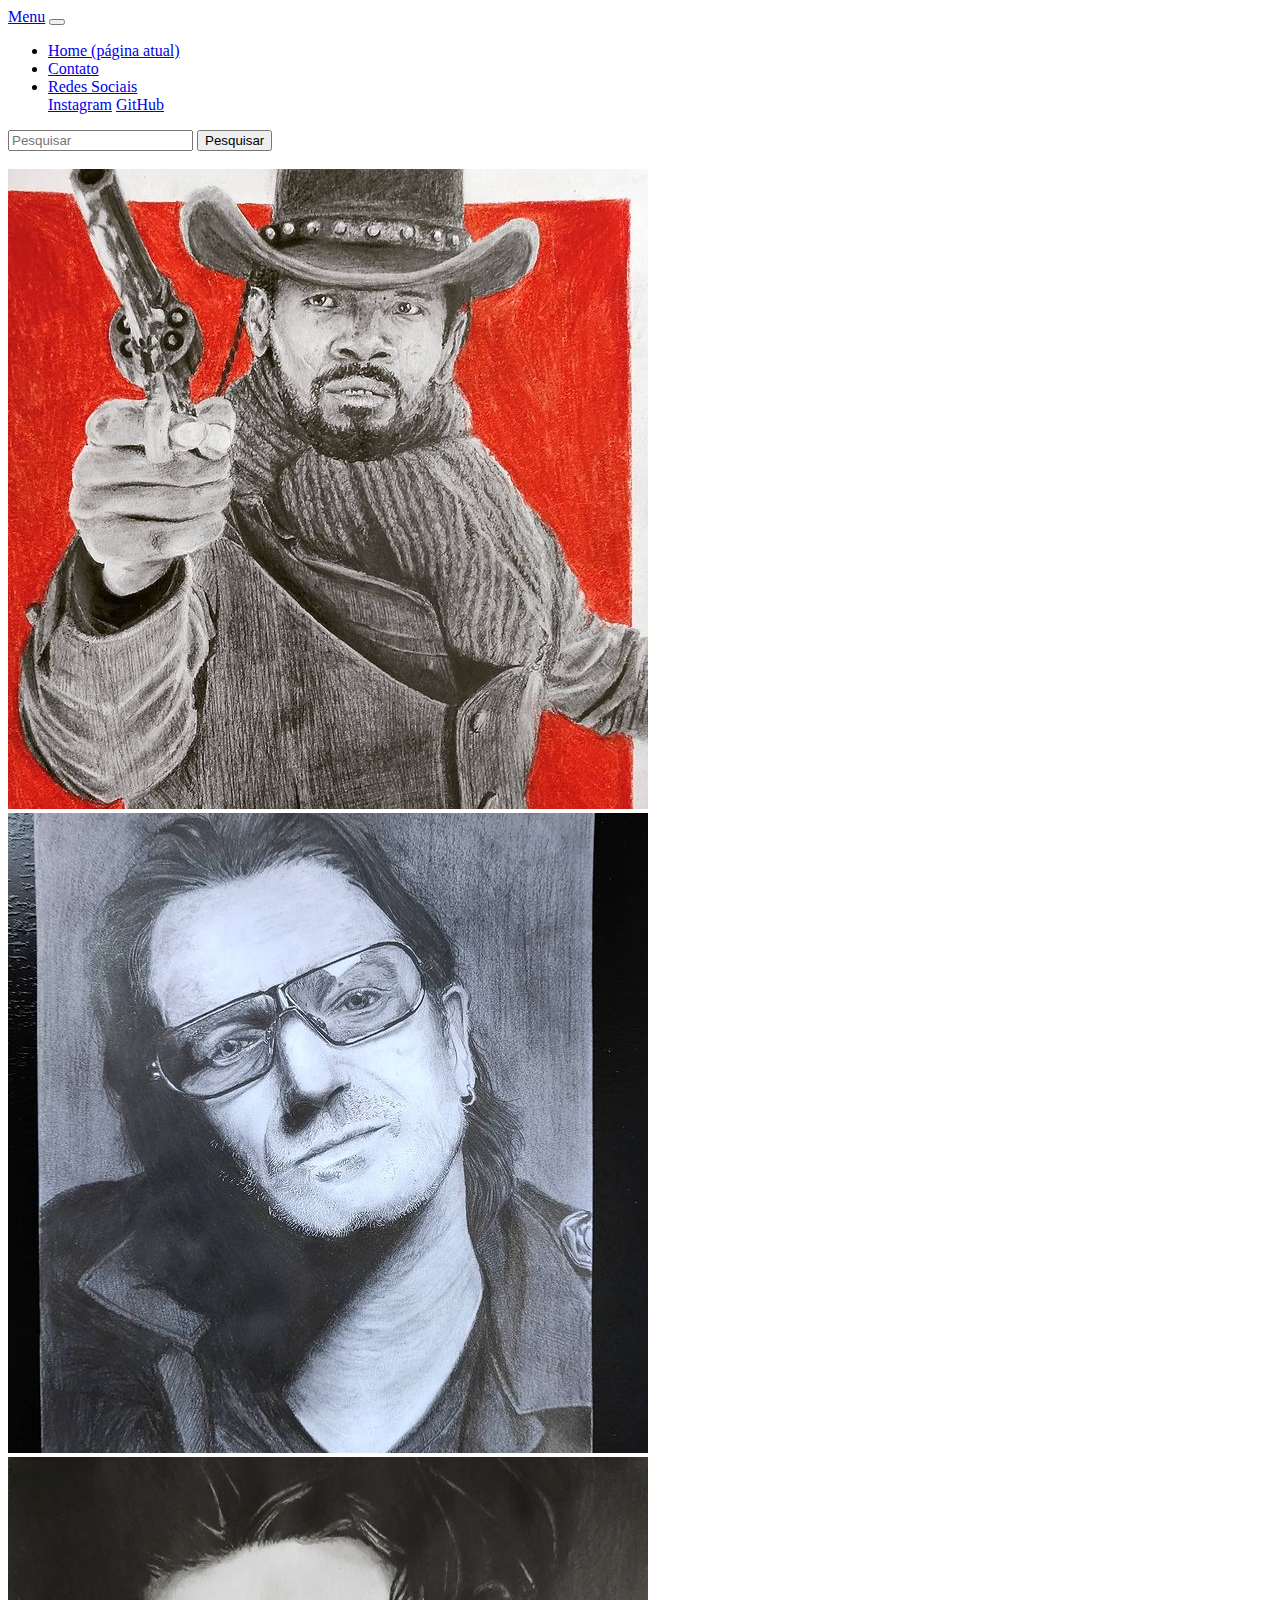
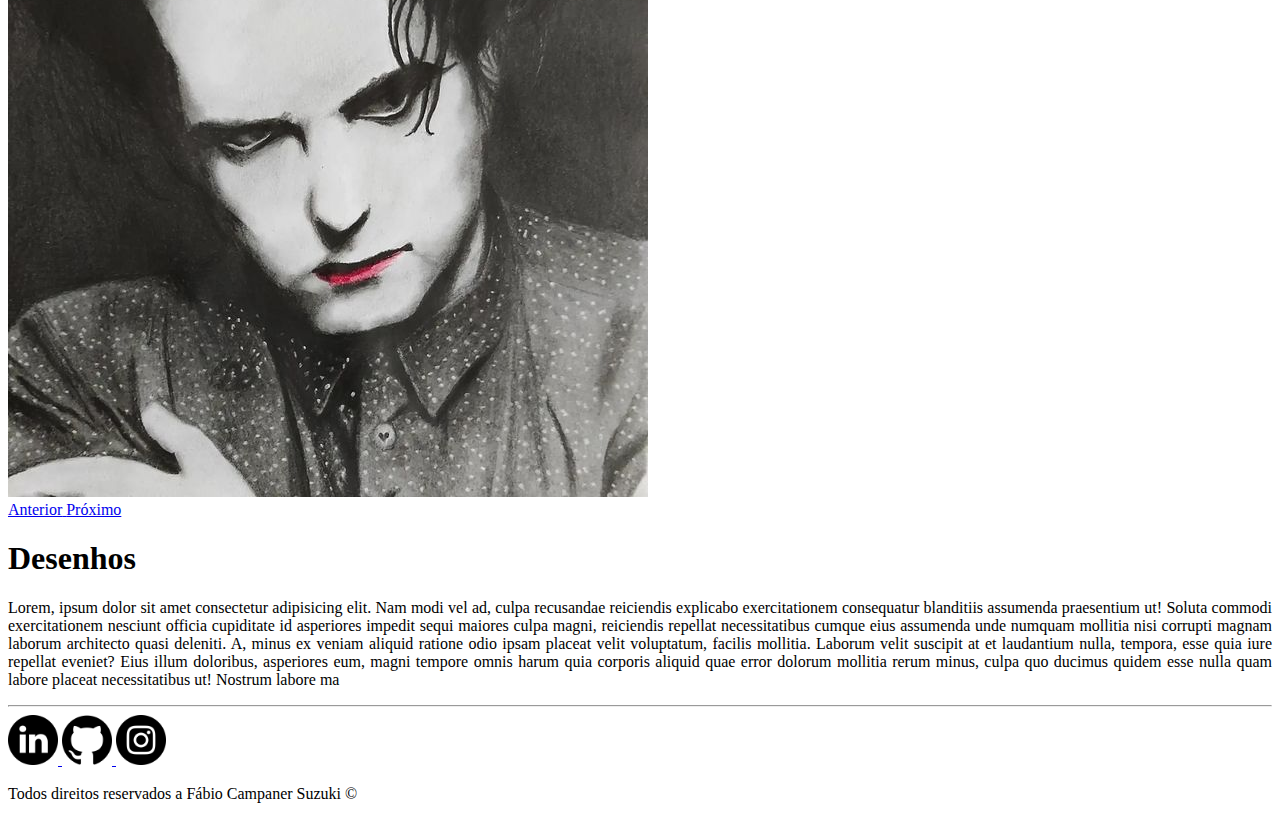
==== bootstrap/index.html @ bc62ae5e "Introduzindo o Bootstrap" ====
<!DOCTYPE html>
<html lang="pt-br">

<head>
    <!-- Meta tags Obrigatórias -->
    <meta charset="utf-8">
    <meta name="viewport" content="width=device-width, initial-scale=1, shrink-to-fit=no">

    <!-- Bootstrap CSS -->
    <link rel="stylesheet" href="https://stackpath.bootstrapcdn.com/bootstrap/4.1.3/css/bootstrap.min.css"
        integrity="sha384-MCw98/SFnGE8fJT3GXwEOngsV7Zt27NXFoaoApmYm81iuXoPkFOJwJ8ERdknLPMO" crossorigin="anonymous">
        <style>
            .rede-social{
                width: 50px;
                height: 50px;
            }
        </style>

    <title>Introdução ao Bootstrap</title>
</head>

<body>
    <!--Menu-->
    <nav class="navbar navbar-expand-lg navbar-light bg-dark">
        <a class="navbar-brand text-light" href="#">Menu</a>
        <button class="navbar-toggler" type="button" data-toggle="collapse" data-target="#conteudoNavbarSuportado"
            aria-controls="conteudoNavbarSuportado" aria-expanded="false" aria-label="Alterna navegação">
            <span class="navbar-toggler-icon"></span>
        </button>

        <div class="collapse navbar-collapse" id="conteudoNavbarSuportado">
            <ul class="navbar-nav mr-auto">
                <li class="nav-item active">
                    <a class="nav-link text-light" href="index.html">Home <span class="sr-only">(página
                            atual)</span></a>
                </li>
                <li class="nav-item active">
                    <a class="nav-link text-light" href="contato.html">Contato <span class="sr-only"></span></a>
                </li>
                <li class="nav-item dropdown">
                    <a class="nav-link dropdown-toggle text-light" href="#" id="navbarDropdown" role="button"
                        data-toggle="dropdown" aria-haspopup="true" aria-expanded="false">
                        Redes Sociais
                    </a>
                    <div class="dropdown-menu" aria-labelledby="navbarDropdown">
                        <a class="dropdown-item" href="https://www.instagram.com/fabiodepapel/"
                            target="_blank">Instagram</a>
                        <a class="dropdown-item" href="https://github.com/FabioCampaner" target="_blank">GitHub</a>


                    </div>
                </li>
            </ul>
            <form class="form-inline my-2 my-lg-0">
                <input class="form-control mr-sm-2" type="search" placeholder="Pesquisar" aria-label="Pesquisar">
                <button class="btn btn-outline-light my-2 my-sm-0" type="submit">Pesquisar</button>
            </form>
        </div>
    </nav>
    <!--/Menu-->
    <br>
    <div class="container">
        <div class="row">
            <div class="col-sm-7">
                <!--Carrossel-->
                <div id="carouselExampleControls" class="carousel slide" data-ride="carousel">
                    <div class="carousel-inner">
                        <div class="carousel-item active">
                            <img class="d-block w-100" src="assets/img/django.jpg" alt="Desenho do Django">
                        </div>
                        <div class="carousel-item">
                            <img class="d-block w-100" src="assets/img/bono.jpg" alt="Desenho do Bono Vox">
                        </div>
                        <div class="carousel-item">
                            <img class="d-block w-100" src="assets/img/robert smith.jpg" alt="Desenho do Robert Smith">
                        </div>
                    </div>
                    <a class="carousel-control-prev" href="#carouselExampleControls" role="button" data-slide="prev">
                        <span class="carousel-control-prev-icon" aria-hidden="true"></span>
                        <span class="sr-only">Anterior</span>
                    </a>
                    <a class="carousel-control-next" href="#carouselExampleControls" role="button" data-slide="next">
                        <span class="carousel-control-next-icon" aria-hidden="true"></span>
                        <span class="sr-only">Próximo</span>
                    </a>
                </div>
            </div>
            <!--/Carrossel-->
            <div class="col-sm-5">
                <h1>Desenhos</h1>
                <p style="text-align: justify;">Lorem, ipsum dolor sit amet consectetur adipisicing elit. Nam modi vel
                    ad, culpa recusandae reiciendis explicabo exercitationem consequatur blanditiis assumenda
                    praesentium ut! Soluta commodi exercitationem nesciunt officia cupiditate id asperiores impedit
                    sequi maiores culpa magni, reiciendis repellat necessitatibus cumque eius assumenda unde numquam
                    mollitia nisi corrupti magnam laborum architecto quasi deleniti. A, minus ex veniam aliquid ratione
                    odio ipsam placeat velit voluptatum, facilis mollitia. Laborum velit suscipit at et laudantium
                    nulla, tempora, esse quia iure repellat eveniet? Eius illum doloribus, asperiores eum, magni tempore
                    omnis harum quia corporis aliquid quae error dolorum mollitia rerum minus, culpa quo ducimus quidem
                    esse nulla quam labore placeat necessitatibus ut! Nostrum labore ma</p>
            </div>
        </div>
    </div>
    <!-- JavaScript (Opcional) -->
    <!-- jQuery primeiro, depois Popper.js, depois Bootstrap JS -->
    <script src="https://code.jquery.com/jquery-3.3.1.slim.min.js"
        integrity="sha384-q8i/X+965DzO0rT7abK41JStQIAqVgRVzpbzo5smXKp4YfRvH+8abtTE1Pi6jizo"
        crossorigin="anonymous"></script>
    <script src="https://cdnjs.cloudflare.com/ajax/libs/popper.js/1.14.3/umd/popper.min.js"
        integrity="sha384-ZMP7rVo3mIykV+2+9J3UJ46jBk0WLaUAdn689aCwoqbBJiSnjAK/l8WvCWPIPm49"
        crossorigin="anonymous"></script>
    <script src="https://stackpath.bootstrapcdn.com/bootstrap/4.1.3/js/bootstrap.min.js"
        integrity="sha384-ChfqqxuZUCnJSK3+MXmPNIyE6ZbWh2IMqE241rYiqJxyMiZ6OW/JmZQ5stwEULTy"
        crossorigin="anonymous"></script>
</body>
<footer>
    <hr>


    <div class="row mb-3">
        <div class="col-md-12 d-flex justify-content-center">
           
                <a class="p-2" href="https://www.linkedin.com/in/fabiocsuzuki/" target="_blank">
                    <img class="rede-social" src="assets/img/linkedin.png" alt="Ícone do LinkedIn">

                </a>
                <a class="p-2" href="https://github.com/FabioCampaner" target="_blank" >
                    <img class="rede-social" src="assets/img/github.png" alt="Ícone do GitHub">
                </a>
                <a class="p-2" href="https://www.instagram.com/fabiodepapel/" target="_blank" >
                    <img class="rede-social" src="assets/img/instagram.png" alt="Ícone do Instagram">
                </a>
            
        </div>
    </div>
    <div class="row">
        <div class="col-md-12">
    <p id="direitos-reservados" class="text-center">Todos direitos reservados a Fábio Campaner Suzuki &copy;</p>
</div>
</div>
    

</footer>

</html>
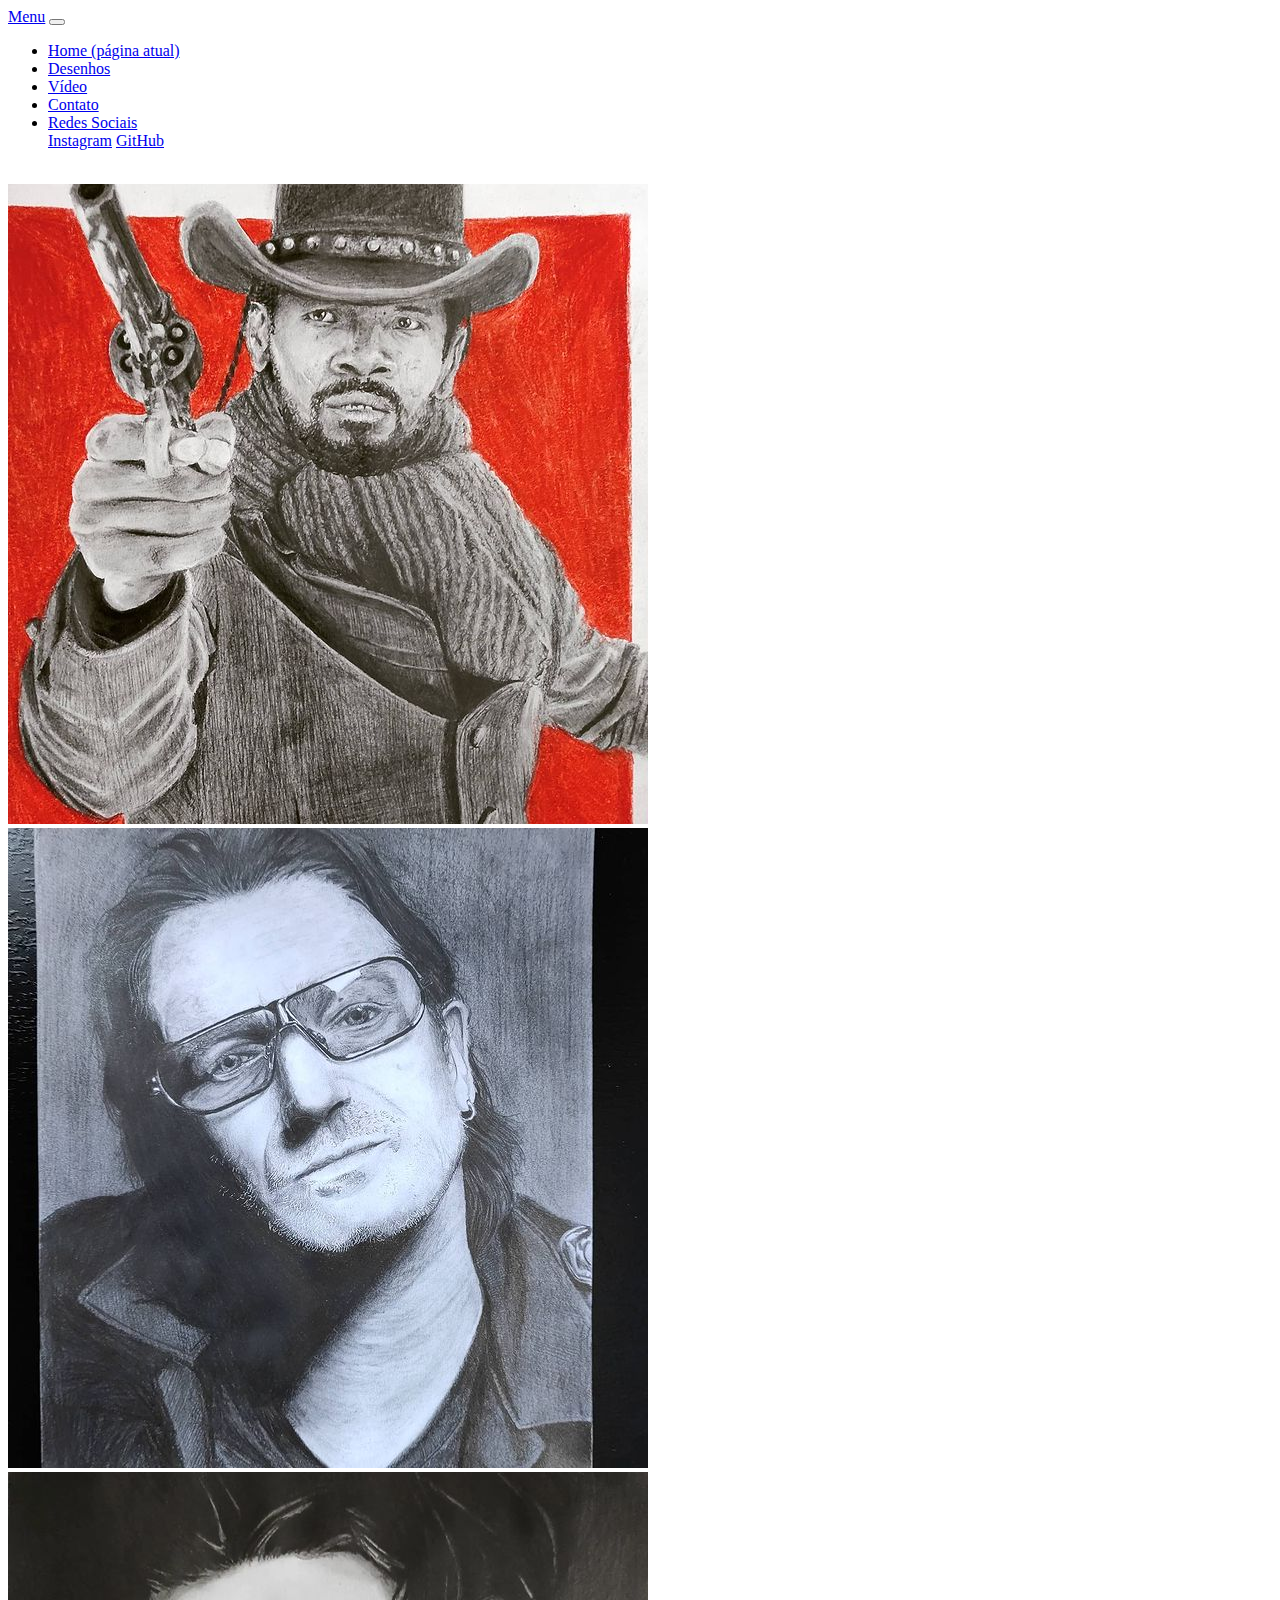
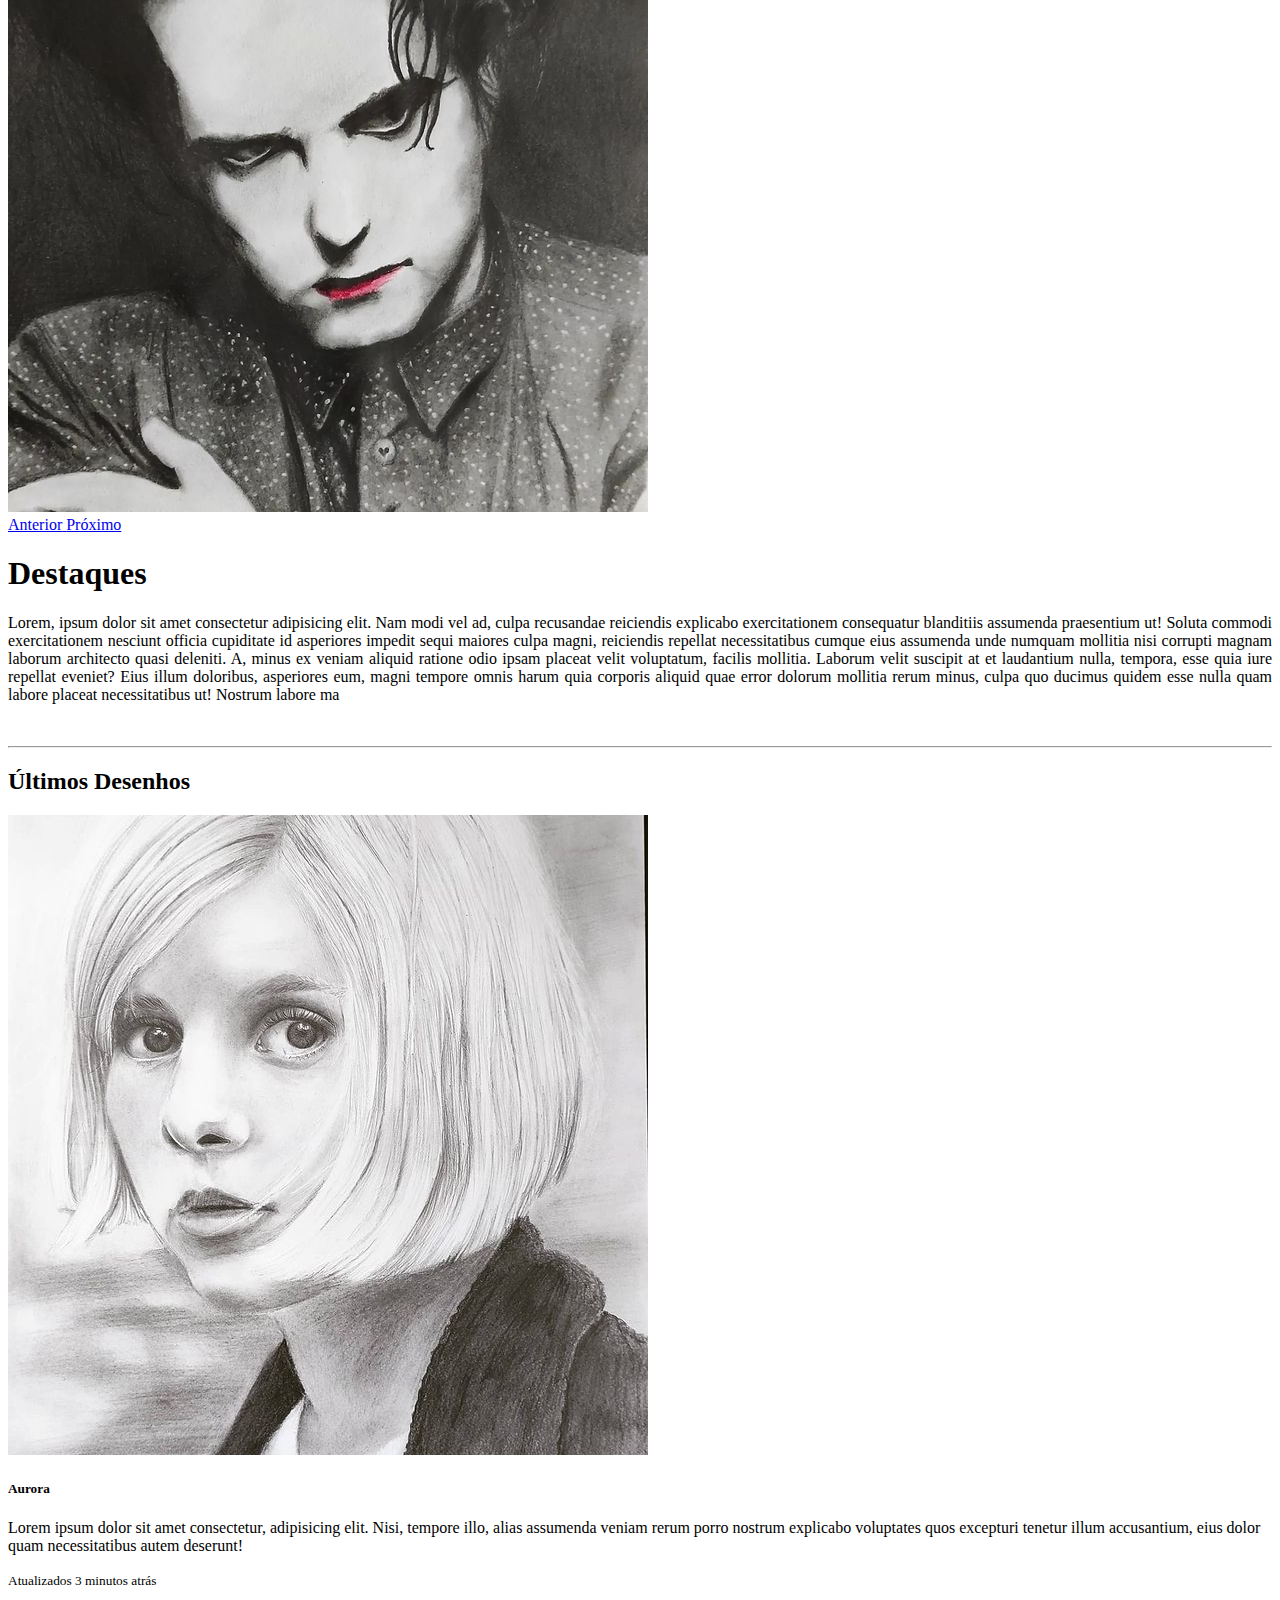
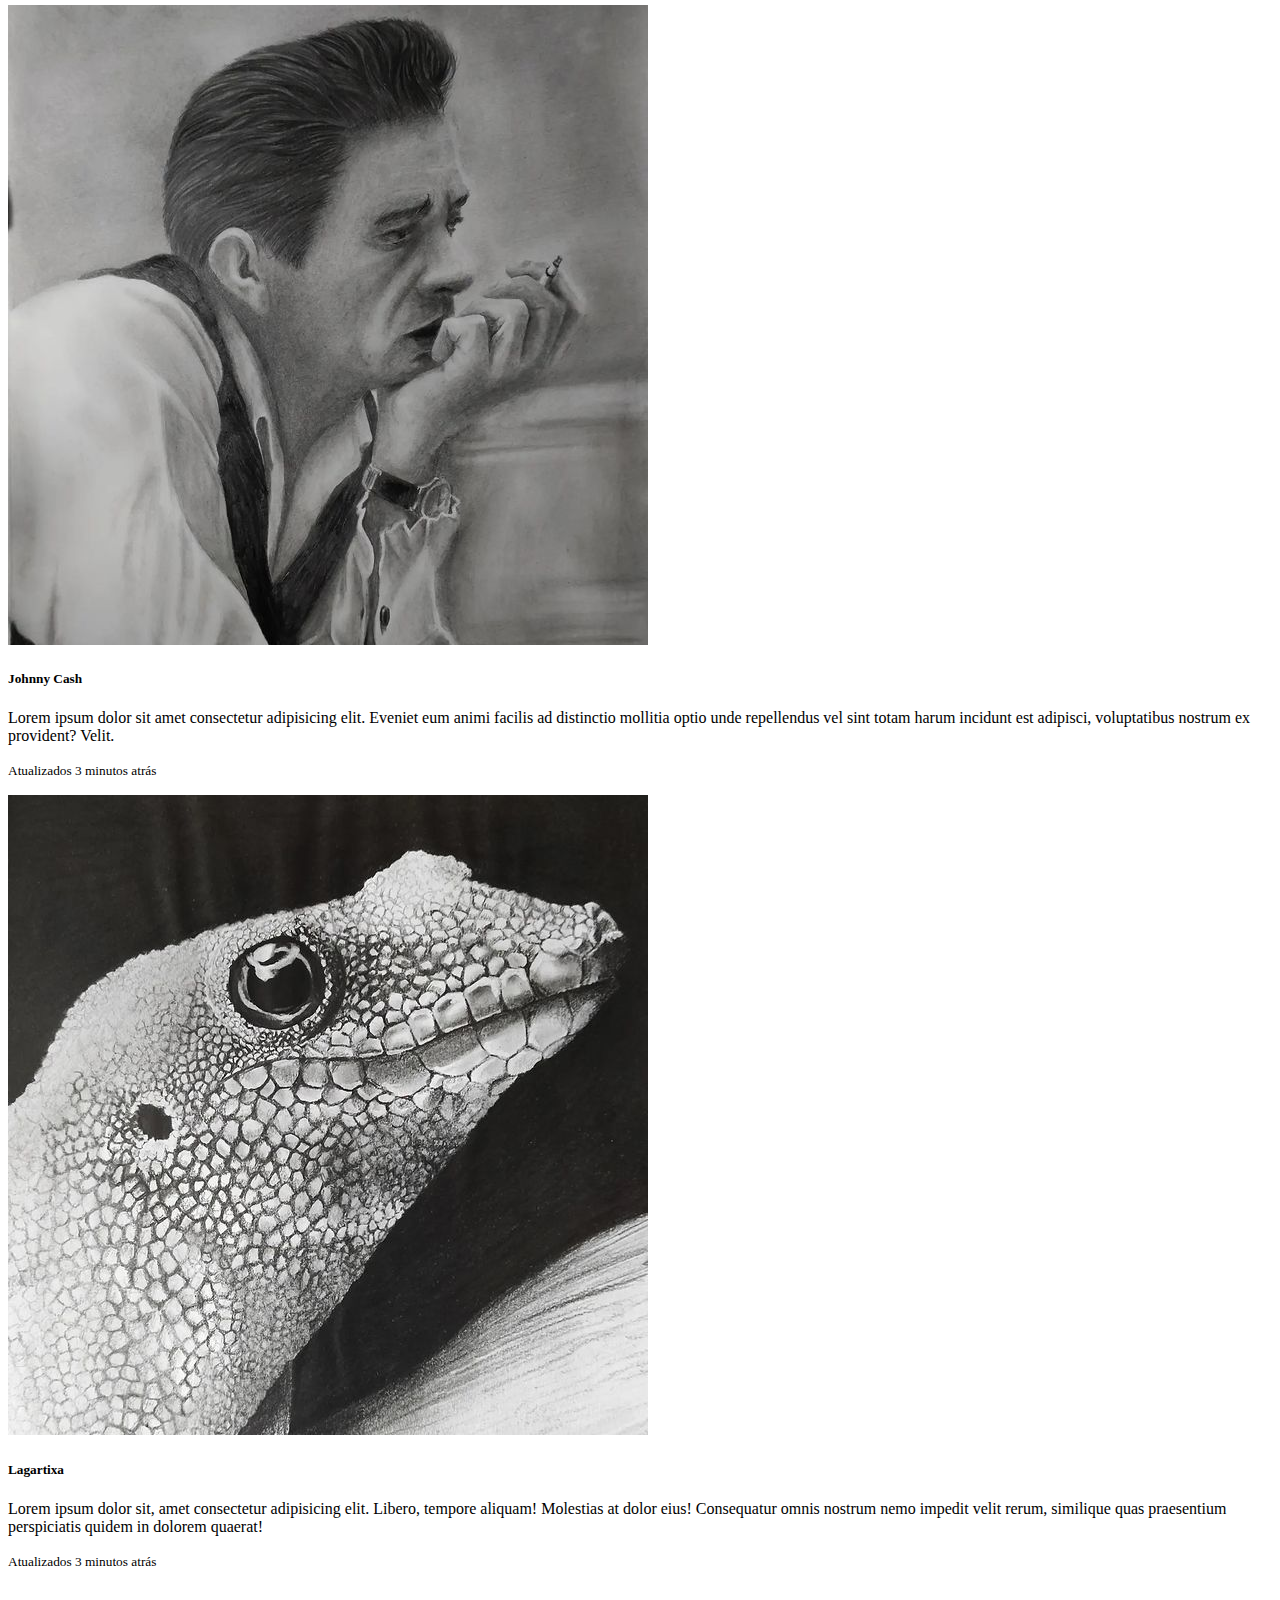
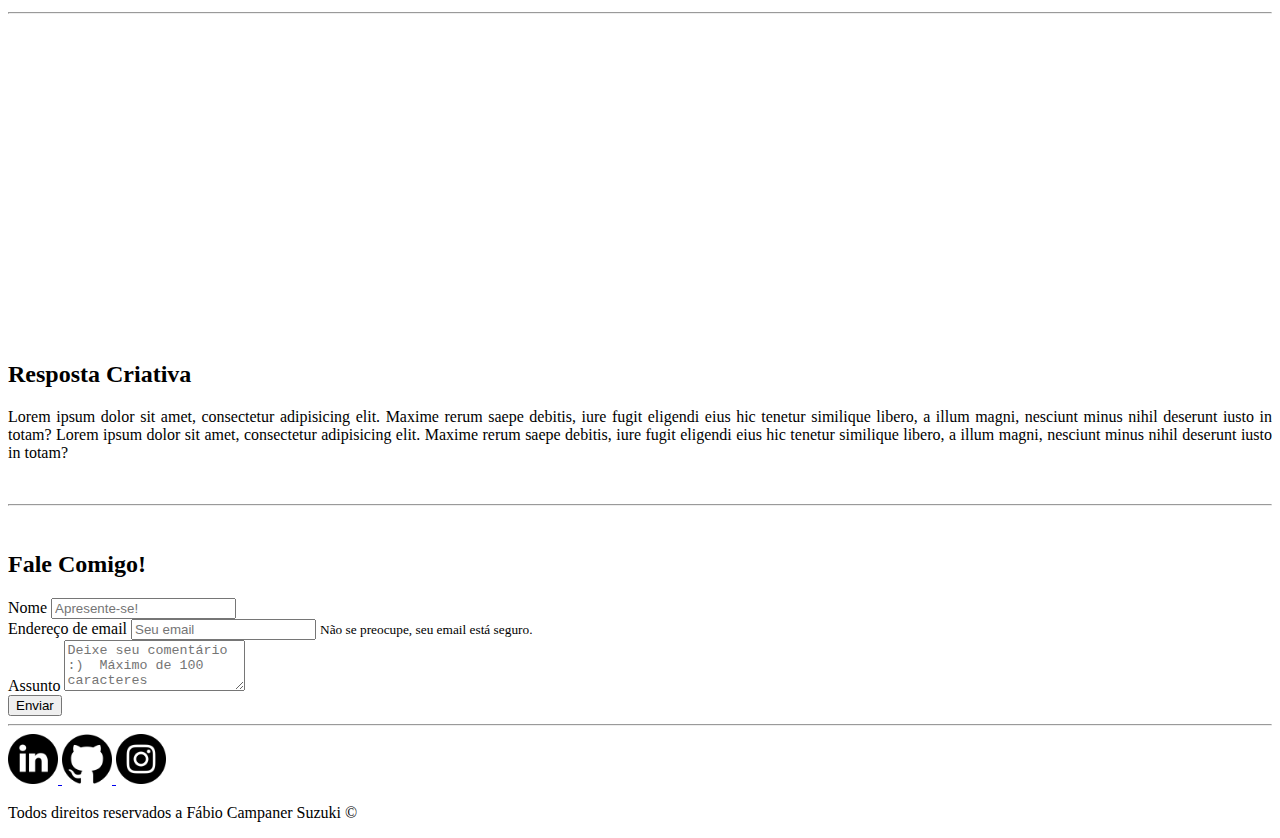
==== commit 5b92a91e: "Adicionado vídeo e cards" ====
--- a/bootstrap/index.html
+++ b/bootstrap/index.html
@@ -9,20 +9,21 @@
     <!-- Bootstrap CSS -->
     <link rel="stylesheet" href="https://stackpath.bootstrapcdn.com/bootstrap/4.1.3/css/bootstrap.min.css"
         integrity="sha384-MCw98/SFnGE8fJT3GXwEOngsV7Zt27NXFoaoApmYm81iuXoPkFOJwJ8ERdknLPMO" crossorigin="anonymous">
-        <style>
-            .rede-social{
-                width: 50px;
-                height: 50px;
-            }
-        </style>
+    <style>
+        .rede-social {
+            width: 50px;
+            height: 50px;
+        }
+    </style>
 
     <title>Introdução ao Bootstrap</title>
 </head>
 
 <body>
+
     <!--Menu-->
     <nav class="navbar navbar-expand-lg navbar-light bg-dark">
-        <a class="navbar-brand text-light" href="#">Menu</a>
+        <a class="navbar-brand text-light " href="#">Menu</a>
         <button class="navbar-toggler" type="button" data-toggle="collapse" data-target="#conteudoNavbarSuportado"
             aria-controls="conteudoNavbarSuportado" aria-expanded="false" aria-label="Alterna navegação">
             <span class="navbar-toggler-icon"></span>
@@ -35,7 +36,13 @@
                             atual)</span></a>
                 </li>
                 <li class="nav-item active">
-                    <a class="nav-link text-light" href="contato.html">Contato <span class="sr-only"></span></a>
+                    <a class="nav-link text-light" href="#desenhos">Desenhos <span class="sr-only"></span></a>
+                </li>
+                <li class="nav-item active">
+                    <a class="nav-link text-light" href="#video">Vídeo<span class="sr-only"></span></a>
+                </li>
+                <li class="nav-item active">
+                    <a class="nav-link text-light" href="#contato">Contato <span class="sr-only"></span></a>
                 </li>
                 <li class="nav-item dropdown">
                     <a class="nav-link dropdown-toggle text-light" href="#" id="navbarDropdown" role="button"
@@ -51,14 +58,11 @@
                     </div>
                 </li>
             </ul>
-            <form class="form-inline my-2 my-lg-0">
-                <input class="form-control mr-sm-2" type="search" placeholder="Pesquisar" aria-label="Pesquisar">
-                <button class="btn btn-outline-light my-2 my-sm-0" type="submit">Pesquisar</button>
-            </form>
         </div>
     </nav>
     <!--/Menu-->
     <br>
+
     <div class="container">
         <div class="row">
             <div class="col-sm-7">
@@ -87,7 +91,7 @@
             </div>
             <!--/Carrossel-->
             <div class="col-sm-5">
-                <h1>Desenhos</h1>
+                <h1>Destaques</h1>
                 <p style="text-align: justify;">Lorem, ipsum dolor sit amet consectetur adipisicing elit. Nam modi vel
                     ad, culpa recusandae reiciendis explicabo exercitationem consequatur blanditiis assumenda
                     praesentium ut! Soluta commodi exercitationem nesciunt officia cupiditate id asperiores impedit
@@ -100,6 +104,123 @@
             </div>
         </div>
     </div>
+    <br>
+    <hr>
+    <!--Card-->
+    <div class="container">
+        <h2 id="desenhos">Últimos Desenhos</h2>
+        <div class="card-deck">
+            <div class="card">
+                <img class="card-img-top" src="assets/img/aurora.jpg" alt="Imagem de capa do card">
+                <div class="card-body">
+                    <h5 class="card-title">Aurora</h5>
+                    <p class="card-text">Lorem ipsum dolor sit amet consectetur, adipisicing elit. Nisi, tempore illo,
+                        alias assumenda veniam rerum porro nostrum explicabo voluptates quos excepturi tenetur illum
+                        accusantium, eius dolor quam necessitatibus autem deserunt!</p>
+                    <p class="card-text"><small class="text-muted">Atualizados 3 minutos atrás</small></p>
+                </div>
+            </div>
+            <div class="card">
+                <img class="card-img-top" src="assets/img/johnny cash.jpg" alt="Imagem de capa do card">
+                <div class="card-body">
+                    <h5 class="card-title">Johnny Cash</h5>
+                    <p class="card-text">Lorem ipsum dolor sit amet consectetur adipisicing elit. Eveniet eum animi
+                        facilis ad distinctio mollitia optio unde repellendus vel sint totam harum incidunt est
+                        adipisci, voluptatibus nostrum ex provident? Velit.</p>
+                    <p class="card-text"><small class="text-muted">Atualizados 3 minutos atrás</small></p>
+                </div>
+            </div>
+            <div class="card">
+                <img class="card-img-top" src="assets/img/lagartixa.jpg" alt="Imagem de capa do card">
+                <div class="card-body">
+                    <h5 class="card-title">Lagartixa</h5>
+                    <p class="card-text">Lorem ipsum dolor sit, amet consectetur adipisicing elit. Libero, tempore
+                        aliquam! Molestias at dolor eius! Consequatur omnis nostrum nemo impedit velit rerum, similique
+                        quas praesentium perspiciatis quidem in dolorem quaerat!</p>
+                    <p class="card-text"><small class="text-muted">Atualizados 3 minutos atrás</small></p>
+                </div>
+            </div>
+        </div>
+    </div>
+    <!--/Card-->
+    <br>
+    <hr>
+    <!--Resposta Criativa-->
+    <div class="container">
+        <div class="row">
+            <div class="col-md-7">
+                <iframe width="560" height="315" src="https://www.youtube.com/embed/mdAQiJMplUs" title="YouTube video player" frameborder="0" allow="accelerometer; autoplay; clipboard-write; encrypted-media; gyroscope; picture-in-picture" allowfullscreen></iframe>
+            </div>
+
+            <div class="col-md-5">
+                <h2 id="video">Resposta Criativa</h2>
+
+                <p style="text-align: justify;">Lorem ipsum dolor sit amet, consectetur adipisicing elit. Maxime rerum saepe debitis, iure fugit
+                    eligendi eius hic tenetur similique libero, a illum magni, nesciunt minus nihil deserunt iusto in
+                    totam? Lorem ipsum dolor sit amet, consectetur adipisicing elit. Maxime rerum saepe debitis, iure fugit
+                    eligendi eius hic tenetur similique libero, a illum magni, nesciunt minus nihil deserunt iusto in
+                    totam?</p>
+            </div>
+        </div>
+    </div>
+    </div>
+    <br>
+    <hr>
+    <!--Formulário-->
+    <div class="container">
+        <br>
+        <h2 id="contato">Fale Comigo!</h2>
+        <form>
+            <div class="form-group">
+                <label for="nome">Nome</label>
+                <input type="text" class="form-control" id="nome" placeholder="Apresente-se!" onkeyup="validaNome()">
+                <small id="txtNome" class="form-text text-muted"></small>
+            </div>
+            <div class="form-group">
+                <label for="email">Endereço de email</label>
+                <input type="email" class="form-control" id="email" aria-describedby="txtEmail"
+                    placeholder="Seu email" onkeyup="validaEmail()">
+                <small id="txtEmail" class="form-text text-muted">Não se preocupe, seu email está seguro.</small>
+            </div>
+            
+            <div class="form-group">
+                <label for="assunto">Assunto</label>
+                <textarea class="form-control" id="assunto" rows="3" placeholder="Deixe seu comentário :)  Máximo de 100 caracteres" onkeyup="validaAssunto()"></textarea>
+                <small id="txtAssunto" class="form-text text-muted"></small>
+            </div>
+            <button type="submit" class="btn btn-primary" onclick="enviar()">Enviar</button>
+        </form>
+    </div>
+    <!--Formulário-->
+    <footer>
+        <hr>
+
+
+        <div class="row mb-3">
+            <div class="col-md-12 d-flex justify-content-center">
+
+                <a class="p-2" href="https://www.linkedin.com/in/fabiocsuzuki/" target="_blank">
+                    <img class="rede-social" src="assets/img/linkedin.png" alt="Ícone do LinkedIn">
+
+                </a>
+                <a class="p-2" href="https://github.com/FabioCampaner" target="_blank">
+                    <img class="rede-social" src="assets/img/github.png" alt="Ícone do GitHub">
+                </a>
+                <a class="p-2" href="https://www.instagram.com/fabiodepapel/" target="_blank">
+                    <img class="rede-social" src="assets/img/instagram.png" alt="Ícone do Instagram">
+                </a>
+
+            </div>
+        </div>
+        <div class="row">
+            <div class="col-md-12">
+                <p id="direitos-reservados" class="text-center">Todos direitos reservados a Fábio Campaner Suzuki &copy;
+                </p>
+            </div>
+        </div>
+
+
+    </footer>
     <!-- JavaScript (Opcional) -->
     <!-- jQuery primeiro, depois Popper.js, depois Bootstrap JS -->
     <script src="https://code.jquery.com/jquery-3.3.1.slim.min.js"
@@ -111,34 +232,7 @@
     <script src="https://stackpath.bootstrapcdn.com/bootstrap/4.1.3/js/bootstrap.min.js"
         integrity="sha384-ChfqqxuZUCnJSK3+MXmPNIyE6ZbWh2IMqE241rYiqJxyMiZ6OW/JmZQ5stwEULTy"
         crossorigin="anonymous"></script>
+        <script src="assets/script/script.js"></script>
 </body>
-<footer>
-    <hr>
-
-
-    <div class="row mb-3">
-        <div class="col-md-12 d-flex justify-content-center">
-           
-                <a class="p-2" href="https://www.linkedin.com/in/fabiocsuzuki/" target="_blank">
-                    <img class="rede-social" src="assets/img/linkedin.png" alt="Ícone do LinkedIn">
-
-                </a>
-                <a class="p-2" href="https://github.com/FabioCampaner" target="_blank" >
-                    <img class="rede-social" src="assets/img/github.png" alt="Ícone do GitHub">
-                </a>
-                <a class="p-2" href="https://www.instagram.com/fabiodepapel/" target="_blank" >
-                    <img class="rede-social" src="assets/img/instagram.png" alt="Ícone do Instagram">
-                </a>
-            
-        </div>
-    </div>
-    <div class="row">
-        <div class="col-md-12">
-    <p id="direitos-reservados" class="text-center">Todos direitos reservados a Fábio Campaner Suzuki &copy;</p>
-</div>
-</div>
-    
-
-</footer>
 
 </html>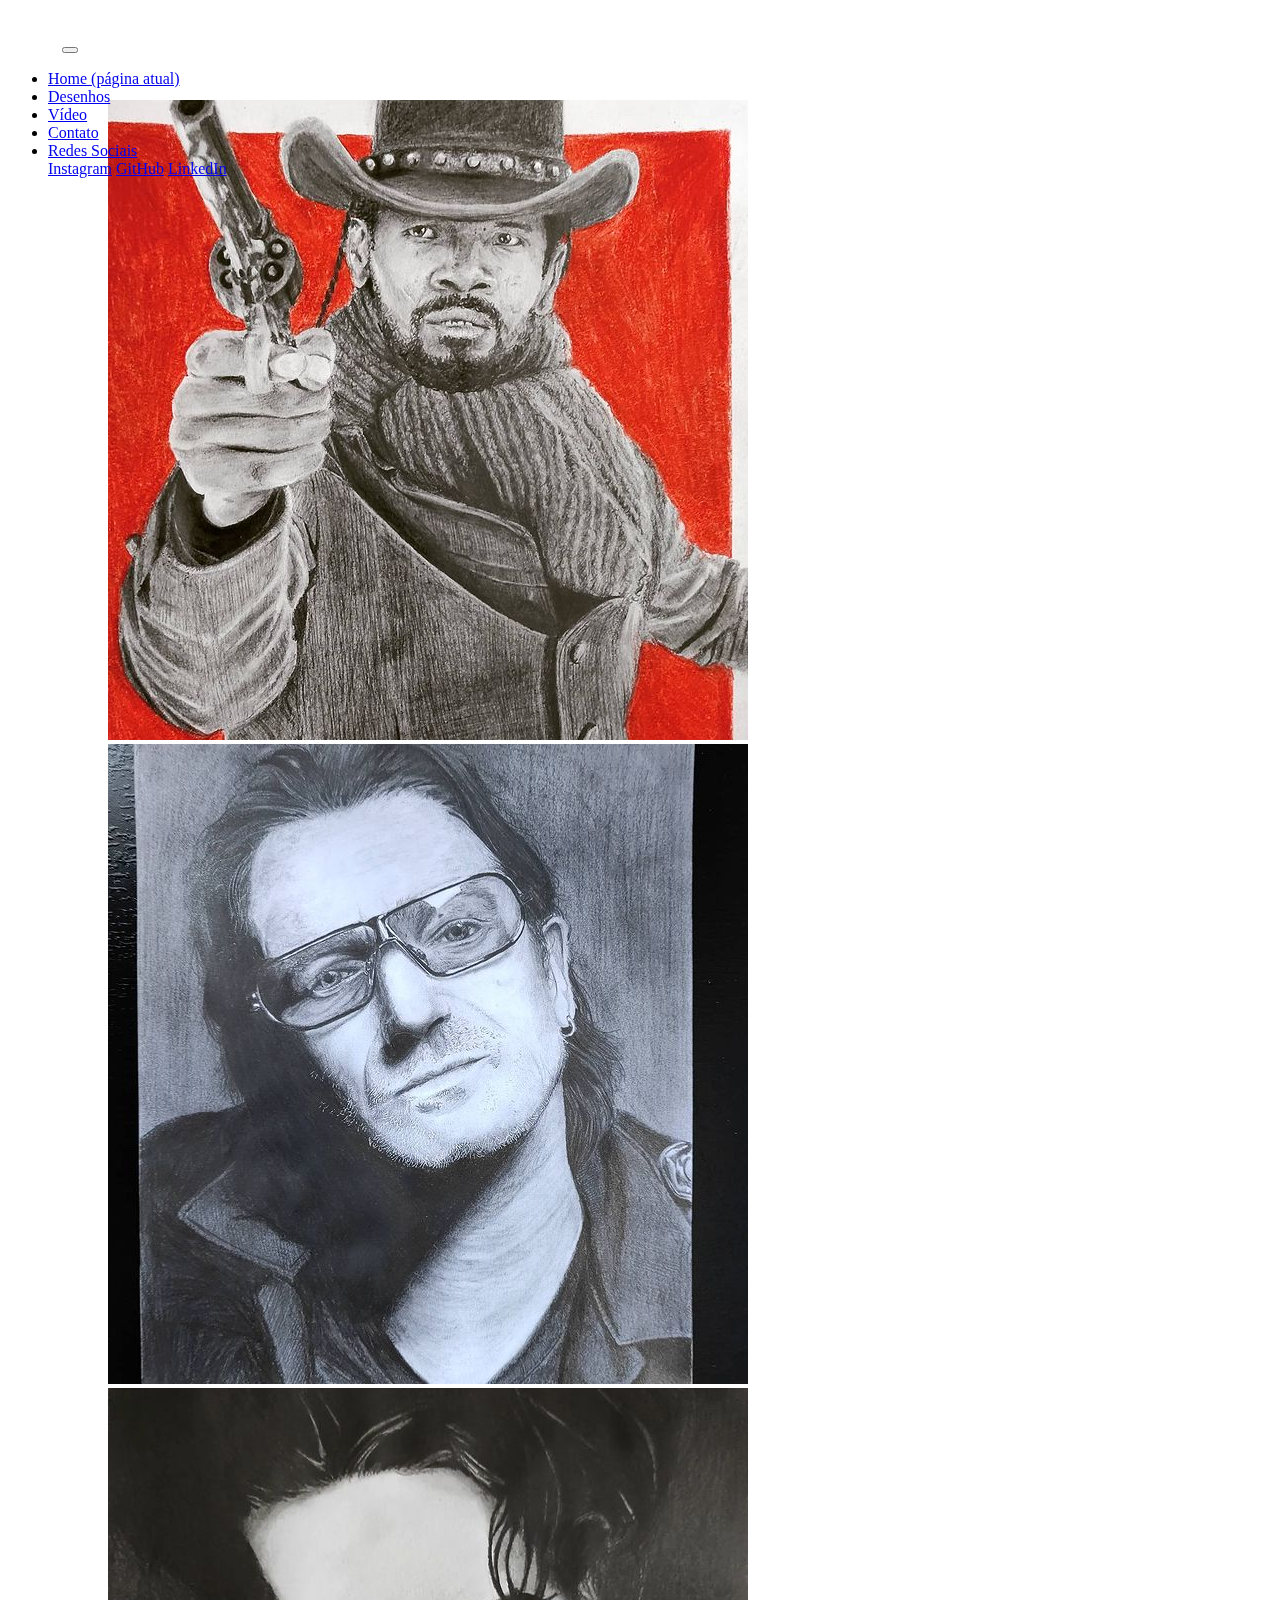
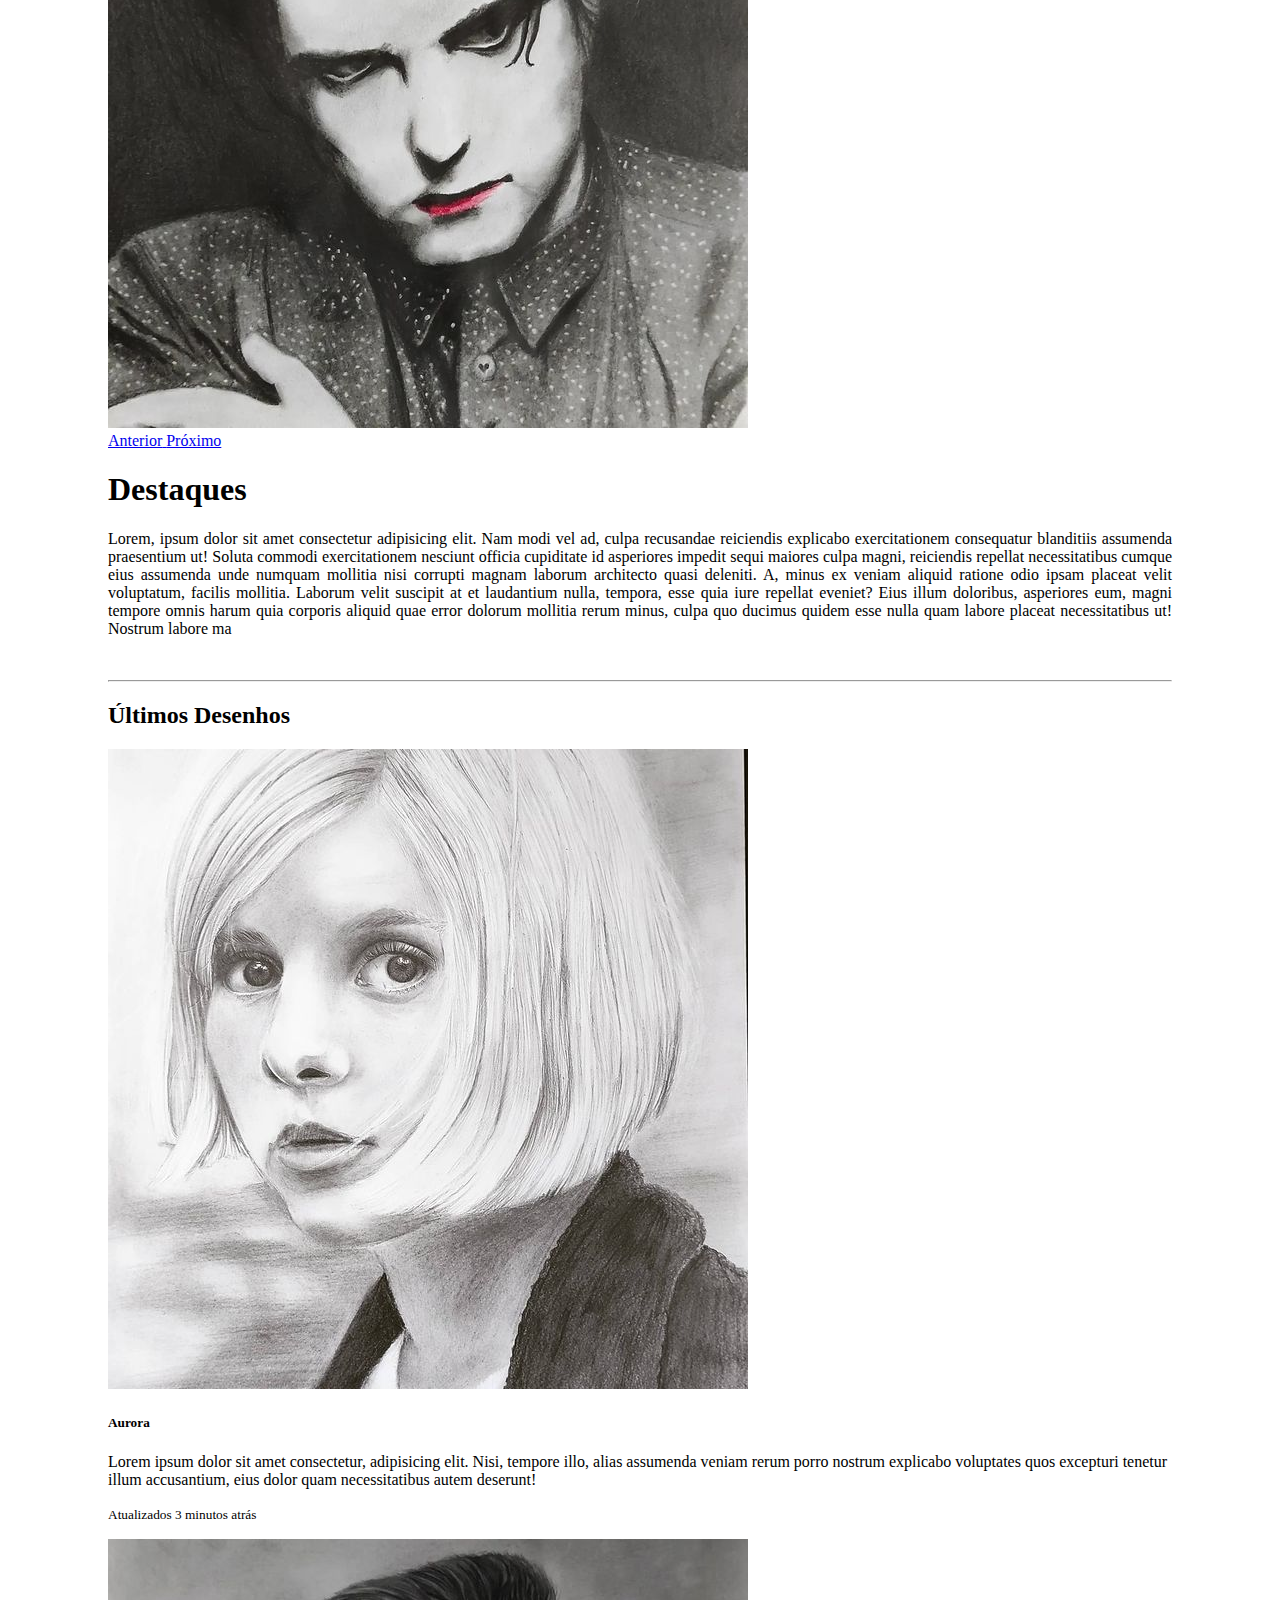
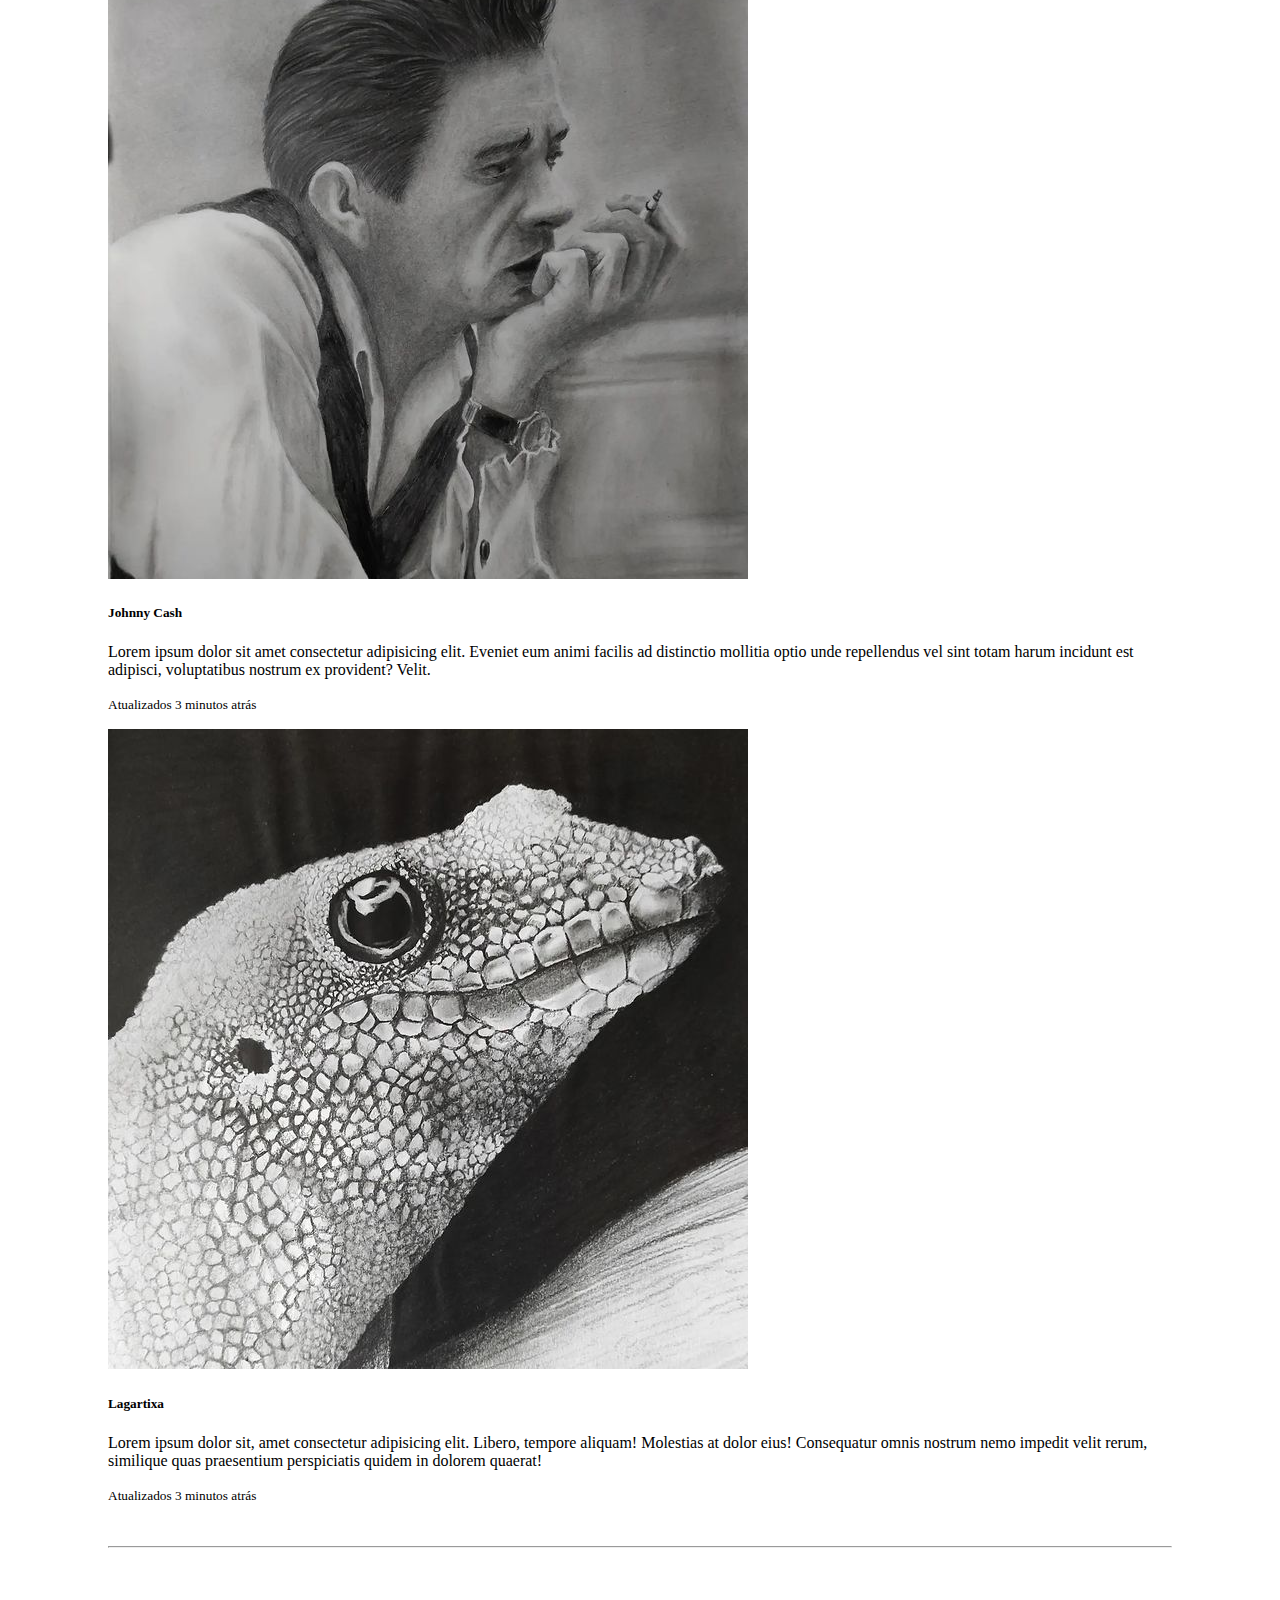
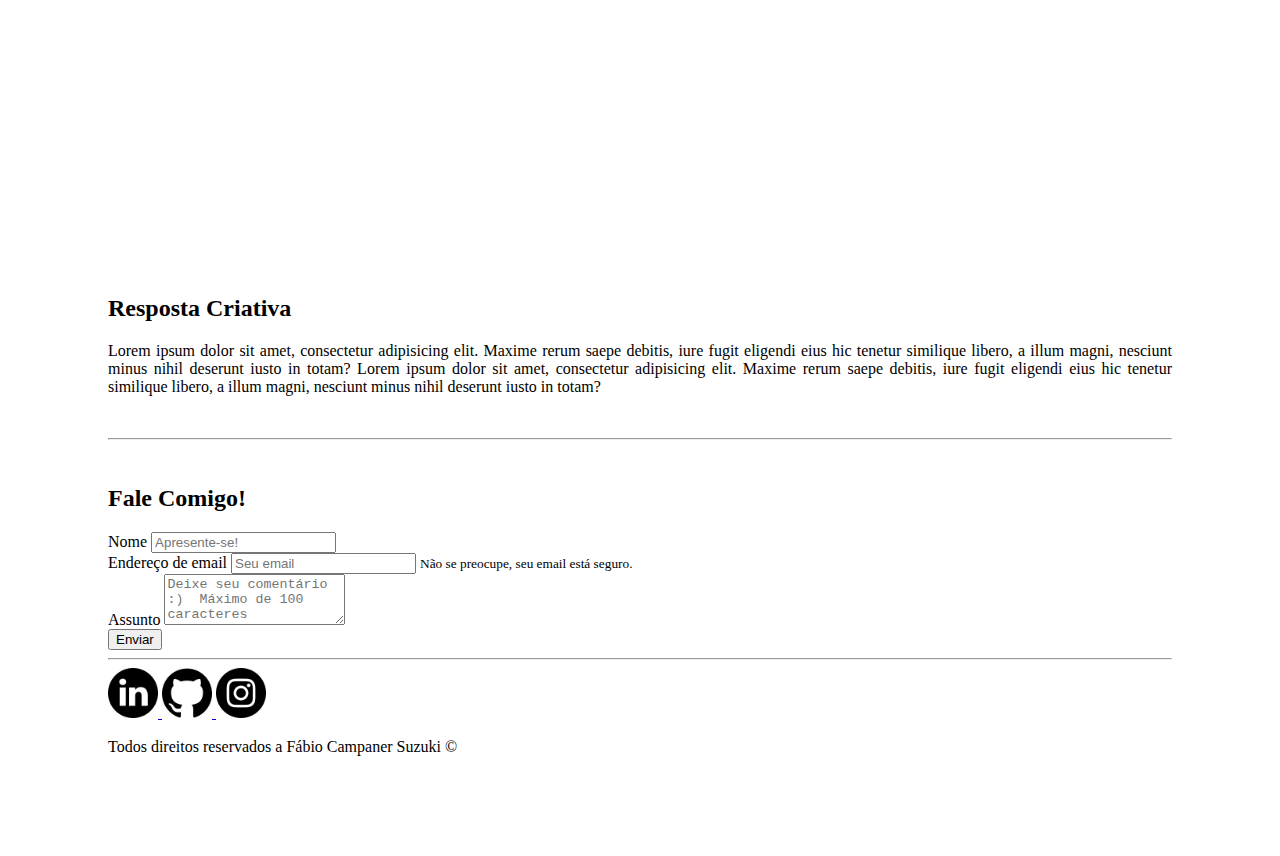
==== commit da0bb9cc: "Menu estático adicionado" ====
--- a/bootstrap/index.html
+++ b/bootstrap/index.html
@@ -14,225 +14,299 @@
             width: 50px;
             height: 50px;
         }
+
+        .carousel-item:hover .carousel-caption {
+            transition: 0.7s;
+            display: block;
+        }
+
+        .carousel-item:hover .img-carousel {
+            transition: 0.7s;
+            filter: brightness(40%);
+        }
+
+        .img-carousel {
+            transition-duration: 0.7s;
+            filter: brightness(100%);
+        }
+
+        .carousel-caption {
+            transition-duration: 0.7s;
+            display: none;
+        }
+
+        #navbar {
+
+            position: fixed;
+            width: 100%;
+            top: 0;
+        }
+
+        .main {
+            margin: 100px;
+        }
     </style>
 
     <title>Introdução ao Bootstrap</title>
 </head>
 
 <body>
-
+    <div class="main">
+        <div class="container ">
+            <div class="row">
+                <div class="col-sm-7">
+                    <!--Carrossel-->
+                    <div id="carouselExampleControls" class="carousel slide" data-ride="carousel">
+                        <div class="carousel-inner">
+                            <div class="carousel-item active">
+                                <img class="img-carousel d-block w-100" src="assets/img/django.jpg"
+                                    alt="Desenho do Django">
+                                <div class="carousel-caption">
+                                    <h5>Django Livre</h5>
+                                    <p>Lorem ipsum dolor sit amet consectetur adipisicing elit. Quas dolorum laborum ab
+                                        incidunt explicabo animi similique, in assumenda totam vel. Iste cum neque fugit
+                                        blanditiis doloribus consectetur! Explicabo, repudiandae sunt.</p>
+                                </div>
+                            </div>
+                            <div class="carousel-item">
+                                <img class="img-carousel d-block w-100" src="assets/img/bono.jpg"
+                                    alt="Desenho do Bono Vox">
+                                <div class="carousel-caption">
+                                    <h5>Bono Vox</h5>
+                                    <p>Lorem ipsum dolor sit amet consectetur adipisicing elit. Quas dolorum laborum ab
+                                        incidunt explicabo animi similique, in assumenda totam vel. Iste cum neque fugit
+                                        blanditiis doloribus consectetur! Explicabo, repudiandae sunt.</p>
+                                </div>
+                            </div>
+                            <div class="carousel-item">
+                                <img class="img-carousel d-block w-100" src="assets/img/robert smith.jpg"
+                                    alt="Desenho do Robert Smith">
+                                <div class="carousel-caption">
+                                    <h5>Robert Smith</h5>
+                                    <p>Lorem ipsum dolor sit amet consectetur adipisicing elit. Quas dolorum laborum ab
+                                        incidunt explicabo animi similique, in assumenda totam vel. Iste cum neque fugit
+                                        blanditiis doloribus consectetur! Explicabo, repudiandae sunt.</p>
+                                </div>
+                            </div>
+                        </div>
+                        <a class="carousel-control-prev" href="#carouselExampleControls" role="button"
+                            data-slide="prev">
+                            <span class="carousel-control-prev-icon" aria-hidden="true"></span>
+                            <span class="sr-only">Anterior</span>
+                        </a>
+                        <a class="carousel-control-next" href="#carouselExampleControls" role="button"
+                            data-slide="next">
+                            <span class="carousel-control-next-icon" aria-hidden="true"></span>
+                            <span class="sr-only">Próximo</span>
+                        </a>
+                    </div>
+                </div>
+                <!--/Carrossel-->
+                <div class="col-sm-5">
+                    <h1>Destaques</h1>
+                    <p style="text-align: justify;">Lorem, ipsum dolor sit amet consectetur adipisicing elit. Nam modi
+                        vel
+                        ad, culpa recusandae reiciendis explicabo exercitationem consequatur blanditiis assumenda
+                        praesentium ut! Soluta commodi exercitationem nesciunt officia cupiditate id asperiores impedit
+                        sequi maiores culpa magni, reiciendis repellat necessitatibus cumque eius assumenda unde numquam
+                        mollitia nisi corrupti magnam laborum architecto quasi deleniti. A, minus ex veniam aliquid
+                        ratione
+                        odio ipsam placeat velit voluptatum, facilis mollitia. Laborum velit suscipit at et laudantium
+                        nulla, tempora, esse quia iure repellat eveniet? Eius illum doloribus, asperiores eum, magni
+                        tempore
+                        omnis harum quia corporis aliquid quae error dolorum mollitia rerum minus, culpa quo ducimus
+                        quidem
+                        esse nulla quam labore placeat necessitatibus ut! Nostrum labore ma</p>
+                </div>
+            </div>
+        </div>
+
+        <br>
+        <hr>
+        <!--Card-->
+        <div class="container">
+            <h2 id="desenhos">Últimos Desenhos</h2>
+            <div class="card-deck">
+                <div class="card">
+                    <img class="card-img-top" src="assets/img/aurora.jpg" alt="Imagem de capa do card">
+                    <div class="card-body">
+                        <h5 class="card-title">Aurora</h5>
+                        <p class="card-text text-justify">Lorem ipsum dolor sit amet consectetur, adipisicing elit.
+                            Nisi,
+                            tempore illo,
+                            alias assumenda veniam rerum porro nostrum explicabo voluptates quos excepturi tenetur illum
+                            accusantium, eius dolor quam necessitatibus autem deserunt!</p>
+                        <p class="card-text"><small class="text-muted">Atualizados 3 minutos atrás</small></p>
+                    </div>
+                </div>
+                <div class="card">
+                    <img class="card-img-top" src="assets/img/johnny cash.jpg" alt="Imagem de capa do card">
+                    <div class="card-body">
+                        <h5 class="card-title">Johnny Cash</h5>
+                        <p class="card-text text-justify">Lorem ipsum dolor sit amet consectetur adipisicing elit.
+                            Eveniet
+                            eum animi
+                            facilis ad distinctio mollitia optio unde repellendus vel sint totam harum incidunt est
+                            adipisci, voluptatibus nostrum ex provident? Velit.</p>
+                        <p class="card-text"><small class="text-muted">Atualizados 3 minutos atrás</small></p>
+                    </div>
+                </div>
+                <div class="card">
+                    <img class="card-img-top" src="assets/img/lagartixa.jpg" alt="Imagem de capa do card">
+                    <div class="card-body">
+                        <h5 class="card-title">Lagartixa</h5>
+                        <p class="card-text text-justify">Lorem ipsum dolor sit, amet consectetur adipisicing elit.
+                            Libero,
+                            tempore
+                            aliquam! Molestias at dolor eius! Consequatur omnis nostrum nemo impedit velit rerum,
+                            similique
+                            quas praesentium perspiciatis quidem in dolorem quaerat!</p>
+                        <p class="card-text"><small class="text-muted">Atualizados 3 minutos atrás</small></p>
+                    </div>
+                </div>
+            </div>
+        </div>
+        <!--/Card-->
+        <br>
+        <hr>
+        <!--Resposta Criativa-->
+        <div class="container">
+            <div class="row">
+                <div class="col-md-7">
+                    <iframe width="560" height="315" src="https://www.youtube.com/embed/mdAQiJMplUs"
+                        title="YouTube video player" frameborder="0"
+                        allow="accelerometer; autoplay; clipboard-write; encrypted-media; gyroscope; picture-in-picture"
+                        allowfullscreen></iframe>
+                </div>
+
+                <div class="col-md-5">
+                    <h2 id="video">Resposta Criativa</h2>
+
+                    <p style="text-align: justify;">Lorem ipsum dolor sit amet, consectetur adipisicing elit. Maxime
+                        rerum
+                        saepe debitis, iure fugit
+                        eligendi eius hic tenetur similique libero, a illum magni, nesciunt minus nihil deserunt iusto
+                        in
+                        totam? Lorem ipsum dolor sit amet, consectetur adipisicing elit. Maxime rerum saepe debitis,
+                        iure
+                        fugit
+                        eligendi eius hic tenetur similique libero, a illum magni, nesciunt minus nihil deserunt iusto
+                        in
+                        totam?</p>
+                </div>
+            </div>
+        </div>
+
+        <br>
+        <hr>
+        <!--Formulário-->
+        <div class="container">
+            <br>
+            <h2 id="contato">Fale Comigo!</h2>
+            <form>
+                <div class="form-group">
+                    <label for="nome">Nome</label>
+                    <input type="text" class="form-control" id="nome" placeholder="Apresente-se!"
+                        onkeyup="validaNome()">
+                    <small id="txtNome" class="form-text text-muted"></small>
+                </div>
+                <div class="form-group">
+                    <label for="email">Endereço de email</label>
+                    <input type="email" class="form-control" id="email" aria-describedby="txtEmail"
+                        placeholder="Seu email" onkeyup="validaEmail()">
+                    <small id="txtEmail" class="form-text text-muted">Não se preocupe, seu email está seguro.</small>
+                </div>
+
+                <div class="form-group">
+                    <label for="assunto">Assunto</label>
+                    <textarea class="form-control" id="assunto" rows="3"
+                        placeholder="Deixe seu comentário :)  Máximo de 100 caracteres"
+                        onkeyup="validaAssunto()"></textarea>
+                    <small id="txtAssunto" class="form-text text-muted"></small>
+                </div>
+                <button type="submit" class="btn btn-secondary" onclick="enviar()">Enviar</button>
+            </form>
+        </div>
+        <!--Formulário-->
+        <footer>
+            <hr>
+            <div class="row mb-3">
+                <div class="col-md-12 d-flex justify-content-center">
+
+                    <a class="p-2" href="https://www.linkedin.com/in/fabiocsuzuki/" target="_blank">
+                        <img class="rede-social" src="assets/img/linkedin.png" alt="Ícone do LinkedIn">
+
+                    </a>
+                    <a class="p-2" href="https://github.com/FabioCampaner" target="_blank">
+                        <img class="rede-social" src="assets/img/github.png" alt="Ícone do GitHub">
+                    </a>
+                    <a class="p-2" href="https://www.instagram.com/fabiodepapel/" target="_blank">
+                        <img class="rede-social" src="assets/img/instagram.png" alt="Ícone do Instagram">
+                    </a>
+                </div>
+            </div>
+            <div class="row">
+                <div class="col-md-12">
+                    <p id="direitos-reservados" class="text-center">Todos direitos reservados a Fábio Campaner Suzuki
+                        &copy;
+                    </p>
+                </div>
+            </div>
+        </footer>
+        <!-- JavaScript (Opcional) -->
+        <!-- jQuery primeiro, depois Popper.js, depois Bootstrap JS -->
+        <script src="https://code.jquery.com/jquery-3.3.1.slim.min.js"
+            integrity="sha384-q8i/X+965DzO0rT7abK41JStQIAqVgRVzpbzo5smXKp4YfRvH+8abtTE1Pi6jizo"
+            crossorigin="anonymous"></script>
+        <script src="https://cdnjs.cloudflare.com/ajax/libs/popper.js/1.14.3/umd/popper.min.js"
+            integrity="sha384-ZMP7rVo3mIykV+2+9J3UJ46jBk0WLaUAdn689aCwoqbBJiSnjAK/l8WvCWPIPm49"
+            crossorigin="anonymous"></script>
+        <script src="https://stackpath.bootstrapcdn.com/bootstrap/4.1.3/js/bootstrap.min.js"
+            integrity="sha384-ChfqqxuZUCnJSK3+MXmPNIyE6ZbWh2IMqE241rYiqJxyMiZ6OW/JmZQ5stwEULTy"
+            crossorigin="anonymous"></script>
+        <script src="assets/script/script.js"></script>
+    </div>
     <!--Menu-->
-    <nav class="navbar navbar-expand-lg navbar-light bg-dark">
-        <a class="navbar-brand text-light " href="#">Menu</a>
-        <button class="navbar-toggler" type="button" data-toggle="collapse" data-target="#conteudoNavbarSuportado"
-            aria-controls="conteudoNavbarSuportado" aria-expanded="false" aria-label="Alterna navegação">
-            <span class="navbar-toggler-icon"></span>
-        </button>
-
-        <div class="collapse navbar-collapse" id="conteudoNavbarSuportado">
-            <ul class="navbar-nav mr-auto">
-                <li class="nav-item active">
-                    <a class="nav-link text-light" href="index.html">Home <span class="sr-only">(página
-                            atual)</span></a>
-                </li>
-                <li class="nav-item active">
-                    <a class="nav-link text-light" href="#desenhos">Desenhos <span class="sr-only"></span></a>
-                </li>
-                <li class="nav-item active">
-                    <a class="nav-link text-light" href="#video">Vídeo<span class="sr-only"></span></a>
-                </li>
-                <li class="nav-item active">
-                    <a class="nav-link text-light" href="#contato">Contato <span class="sr-only"></span></a>
-                </li>
-                <li class="nav-item dropdown">
-                    <a class="nav-link dropdown-toggle text-light" href="#" id="navbarDropdown" role="button"
-                        data-toggle="dropdown" aria-haspopup="true" aria-expanded="false">
-                        Redes Sociais
-                    </a>
-                    <div class="dropdown-menu" aria-labelledby="navbarDropdown">
-                        <a class="dropdown-item" href="https://www.instagram.com/fabiodepapel/"
-                            target="_blank">Instagram</a>
-                        <a class="dropdown-item" href="https://github.com/FabioCampaner" target="_blank">GitHub</a>
-
-
-                    </div>
-                </li>
-            </ul>
-        </div>
-    </nav>
+    <div id="navbar">
+        <nav class="navbar navbar-dark navbar-expand-lg navbar-light bg-dark  ">
+            <img class="rede-social" src="assets/img/assinatura.png" alt="assinatura">
+            <button class="navbar-toggler " type="button" data-toggle="collapse" data-target="#conteudoNavbarSuportado"
+                aria-controls="conteudoNavbarSuportado" aria-expanded="false" aria-label="Alterna navegação">
+                <span class="navbar-toggler-icon"></span>
+            </button>
+
+            <div class="collapse navbar-collapse justify-content-center" id="conteudoNavbarSuportado">
+                <ul class="navbar-nav">
+                    <li class="nav-item active">
+                        <a class="nav-link text-light" href="index.html">Home <span class="sr-only">(página
+                                atual)</span></a>
+                    </li>
+                    <li class="nav-item active">
+                        <a class="nav-link text-light" href="#desenhos">Desenhos <span class="sr-only"></span></a>
+                    </li>
+                    <li class="nav-item active">
+                        <a class="nav-link text-light" href="#video">Vídeo<span class="sr-only"></span></a>
+                    </li>
+                    <li class="nav-item active">
+                        <a class="nav-link text-light" href="#contato">Contato <span class="sr-only"></span></a>
+                    </li>
+                    <li class="nav-item dropdown">
+                        <a class="nav-link dropdown-toggle text-light" href="#" id="navbarDropdown" role="button"
+                            data-toggle="dropdown" aria-haspopup="true" aria-expanded="false">
+                            Redes Sociais
+                        </a>
+                        <div class="dropdown-menu" aria-labelledby="navbarDropdown">
+                            <a class="dropdown-item" href="https://www.instagram.com/fabiodepapel/"
+                                target="_blank">Instagram</a>
+                            <a class="dropdown-item" href="https://github.com/FabioCampaner" target="_blank">GitHub</a>
+                            <a class="dropdown-item" href="https://www.linkedin.com/in/fabiocsuzuki/" target="_blank">LinkedIn</a>
+                        </div>
+                    </li>
+                </ul>
+            </div>
+        </nav>
+    </div>
     <!--/Menu-->
-    <br>
-
-    <div class="container">
-        <div class="row">
-            <div class="col-sm-7">
-                <!--Carrossel-->
-                <div id="carouselExampleControls" class="carousel slide" data-ride="carousel">
-                    <div class="carousel-inner">
-                        <div class="carousel-item active">
-                            <img class="d-block w-100" src="assets/img/django.jpg" alt="Desenho do Django">
-                        </div>
-                        <div class="carousel-item">
-                            <img class="d-block w-100" src="assets/img/bono.jpg" alt="Desenho do Bono Vox">
-                        </div>
-                        <div class="carousel-item">
-                            <img class="d-block w-100" src="assets/img/robert smith.jpg" alt="Desenho do Robert Smith">
-                        </div>
-                    </div>
-                    <a class="carousel-control-prev" href="#carouselExampleControls" role="button" data-slide="prev">
-                        <span class="carousel-control-prev-icon" aria-hidden="true"></span>
-                        <span class="sr-only">Anterior</span>
-                    </a>
-                    <a class="carousel-control-next" href="#carouselExampleControls" role="button" data-slide="next">
-                        <span class="carousel-control-next-icon" aria-hidden="true"></span>
-                        <span class="sr-only">Próximo</span>
-                    </a>
-                </div>
-            </div>
-            <!--/Carrossel-->
-            <div class="col-sm-5">
-                <h1>Destaques</h1>
-                <p style="text-align: justify;">Lorem, ipsum dolor sit amet consectetur adipisicing elit. Nam modi vel
-                    ad, culpa recusandae reiciendis explicabo exercitationem consequatur blanditiis assumenda
-                    praesentium ut! Soluta commodi exercitationem nesciunt officia cupiditate id asperiores impedit
-                    sequi maiores culpa magni, reiciendis repellat necessitatibus cumque eius assumenda unde numquam
-                    mollitia nisi corrupti magnam laborum architecto quasi deleniti. A, minus ex veniam aliquid ratione
-                    odio ipsam placeat velit voluptatum, facilis mollitia. Laborum velit suscipit at et laudantium
-                    nulla, tempora, esse quia iure repellat eveniet? Eius illum doloribus, asperiores eum, magni tempore
-                    omnis harum quia corporis aliquid quae error dolorum mollitia rerum minus, culpa quo ducimus quidem
-                    esse nulla quam labore placeat necessitatibus ut! Nostrum labore ma</p>
-            </div>
-        </div>
-    </div>
-    <br>
-    <hr>
-    <!--Card-->
-    <div class="container">
-        <h2 id="desenhos">Últimos Desenhos</h2>
-        <div class="card-deck">
-            <div class="card">
-                <img class="card-img-top" src="assets/img/aurora.jpg" alt="Imagem de capa do card">
-                <div class="card-body">
-                    <h5 class="card-title">Aurora</h5>
-                    <p class="card-text">Lorem ipsum dolor sit amet consectetur, adipisicing elit. Nisi, tempore illo,
-                        alias assumenda veniam rerum porro nostrum explicabo voluptates quos excepturi tenetur illum
-                        accusantium, eius dolor quam necessitatibus autem deserunt!</p>
-                    <p class="card-text"><small class="text-muted">Atualizados 3 minutos atrás</small></p>
-                </div>
-            </div>
-            <div class="card">
-                <img class="card-img-top" src="assets/img/johnny cash.jpg" alt="Imagem de capa do card">
-                <div class="card-body">
-                    <h5 class="card-title">Johnny Cash</h5>
-                    <p class="card-text">Lorem ipsum dolor sit amet consectetur adipisicing elit. Eveniet eum animi
-                        facilis ad distinctio mollitia optio unde repellendus vel sint totam harum incidunt est
-                        adipisci, voluptatibus nostrum ex provident? Velit.</p>
-                    <p class="card-text"><small class="text-muted">Atualizados 3 minutos atrás</small></p>
-                </div>
-            </div>
-            <div class="card">
-                <img class="card-img-top" src="assets/img/lagartixa.jpg" alt="Imagem de capa do card">
-                <div class="card-body">
-                    <h5 class="card-title">Lagartixa</h5>
-                    <p class="card-text">Lorem ipsum dolor sit, amet consectetur adipisicing elit. Libero, tempore
-                        aliquam! Molestias at dolor eius! Consequatur omnis nostrum nemo impedit velit rerum, similique
-                        quas praesentium perspiciatis quidem in dolorem quaerat!</p>
-                    <p class="card-text"><small class="text-muted">Atualizados 3 minutos atrás</small></p>
-                </div>
-            </div>
-        </div>
-    </div>
-    <!--/Card-->
-    <br>
-    <hr>
-    <!--Resposta Criativa-->
-    <div class="container">
-        <div class="row">
-            <div class="col-md-7">
-                <iframe width="560" height="315" src="https://www.youtube.com/embed/mdAQiJMplUs" title="YouTube video player" frameborder="0" allow="accelerometer; autoplay; clipboard-write; encrypted-media; gyroscope; picture-in-picture" allowfullscreen></iframe>
-            </div>
-
-            <div class="col-md-5">
-                <h2 id="video">Resposta Criativa</h2>
-
-                <p style="text-align: justify;">Lorem ipsum dolor sit amet, consectetur adipisicing elit. Maxime rerum saepe debitis, iure fugit
-                    eligendi eius hic tenetur similique libero, a illum magni, nesciunt minus nihil deserunt iusto in
-                    totam? Lorem ipsum dolor sit amet, consectetur adipisicing elit. Maxime rerum saepe debitis, iure fugit
-                    eligendi eius hic tenetur similique libero, a illum magni, nesciunt minus nihil deserunt iusto in
-                    totam?</p>
-            </div>
-        </div>
-    </div>
-    </div>
-    <br>
-    <hr>
-    <!--Formulário-->
-    <div class="container">
-        <br>
-        <h2 id="contato">Fale Comigo!</h2>
-        <form>
-            <div class="form-group">
-                <label for="nome">Nome</label>
-                <input type="text" class="form-control" id="nome" placeholder="Apresente-se!" onkeyup="validaNome()">
-                <small id="txtNome" class="form-text text-muted"></small>
-            </div>
-            <div class="form-group">
-                <label for="email">Endereço de email</label>
-                <input type="email" class="form-control" id="email" aria-describedby="txtEmail"
-                    placeholder="Seu email" onkeyup="validaEmail()">
-                <small id="txtEmail" class="form-text text-muted">Não se preocupe, seu email está seguro.</small>
-            </div>
-            
-            <div class="form-group">
-                <label for="assunto">Assunto</label>
-                <textarea class="form-control" id="assunto" rows="3" placeholder="Deixe seu comentário :)  Máximo de 100 caracteres" onkeyup="validaAssunto()"></textarea>
-                <small id="txtAssunto" class="form-text text-muted"></small>
-            </div>
-            <button type="submit" class="btn btn-primary" onclick="enviar()">Enviar</button>
-        </form>
-    </div>
-    <!--Formulário-->
-    <footer>
-        <hr>
-
-
-        <div class="row mb-3">
-            <div class="col-md-12 d-flex justify-content-center">
-
-                <a class="p-2" href="https://www.linkedin.com/in/fabiocsuzuki/" target="_blank">
-                    <img class="rede-social" src="assets/img/linkedin.png" alt="Ícone do LinkedIn">
-
-                </a>
-                <a class="p-2" href="https://github.com/FabioCampaner" target="_blank">
-                    <img class="rede-social" src="assets/img/github.png" alt="Ícone do GitHub">
-                </a>
-                <a class="p-2" href="https://www.instagram.com/fabiodepapel/" target="_blank">
-                    <img class="rede-social" src="assets/img/instagram.png" alt="Ícone do Instagram">
-                </a>
-
-            </div>
-        </div>
-        <div class="row">
-            <div class="col-md-12">
-                <p id="direitos-reservados" class="text-center">Todos direitos reservados a Fábio Campaner Suzuki &copy;
-                </p>
-            </div>
-        </div>
-
-
-    </footer>
-    <!-- JavaScript (Opcional) -->
-    <!-- jQuery primeiro, depois Popper.js, depois Bootstrap JS -->
-    <script src="https://code.jquery.com/jquery-3.3.1.slim.min.js"
-        integrity="sha384-q8i/X+965DzO0rT7abK41JStQIAqVgRVzpbzo5smXKp4YfRvH+8abtTE1Pi6jizo"
-        crossorigin="anonymous"></script>
-    <script src="https://cdnjs.cloudflare.com/ajax/libs/popper.js/1.14.3/umd/popper.min.js"
-        integrity="sha384-ZMP7rVo3mIykV+2+9J3UJ46jBk0WLaUAdn689aCwoqbBJiSnjAK/l8WvCWPIPm49"
-        crossorigin="anonymous"></script>
-    <script src="https://stackpath.bootstrapcdn.com/bootstrap/4.1.3/js/bootstrap.min.js"
-        integrity="sha384-ChfqqxuZUCnJSK3+MXmPNIyE6ZbWh2IMqE241rYiqJxyMiZ6OW/JmZQ5stwEULTy"
-        crossorigin="anonymous"></script>
-        <script src="assets/script/script.js"></script>
 </body>
 
 </html>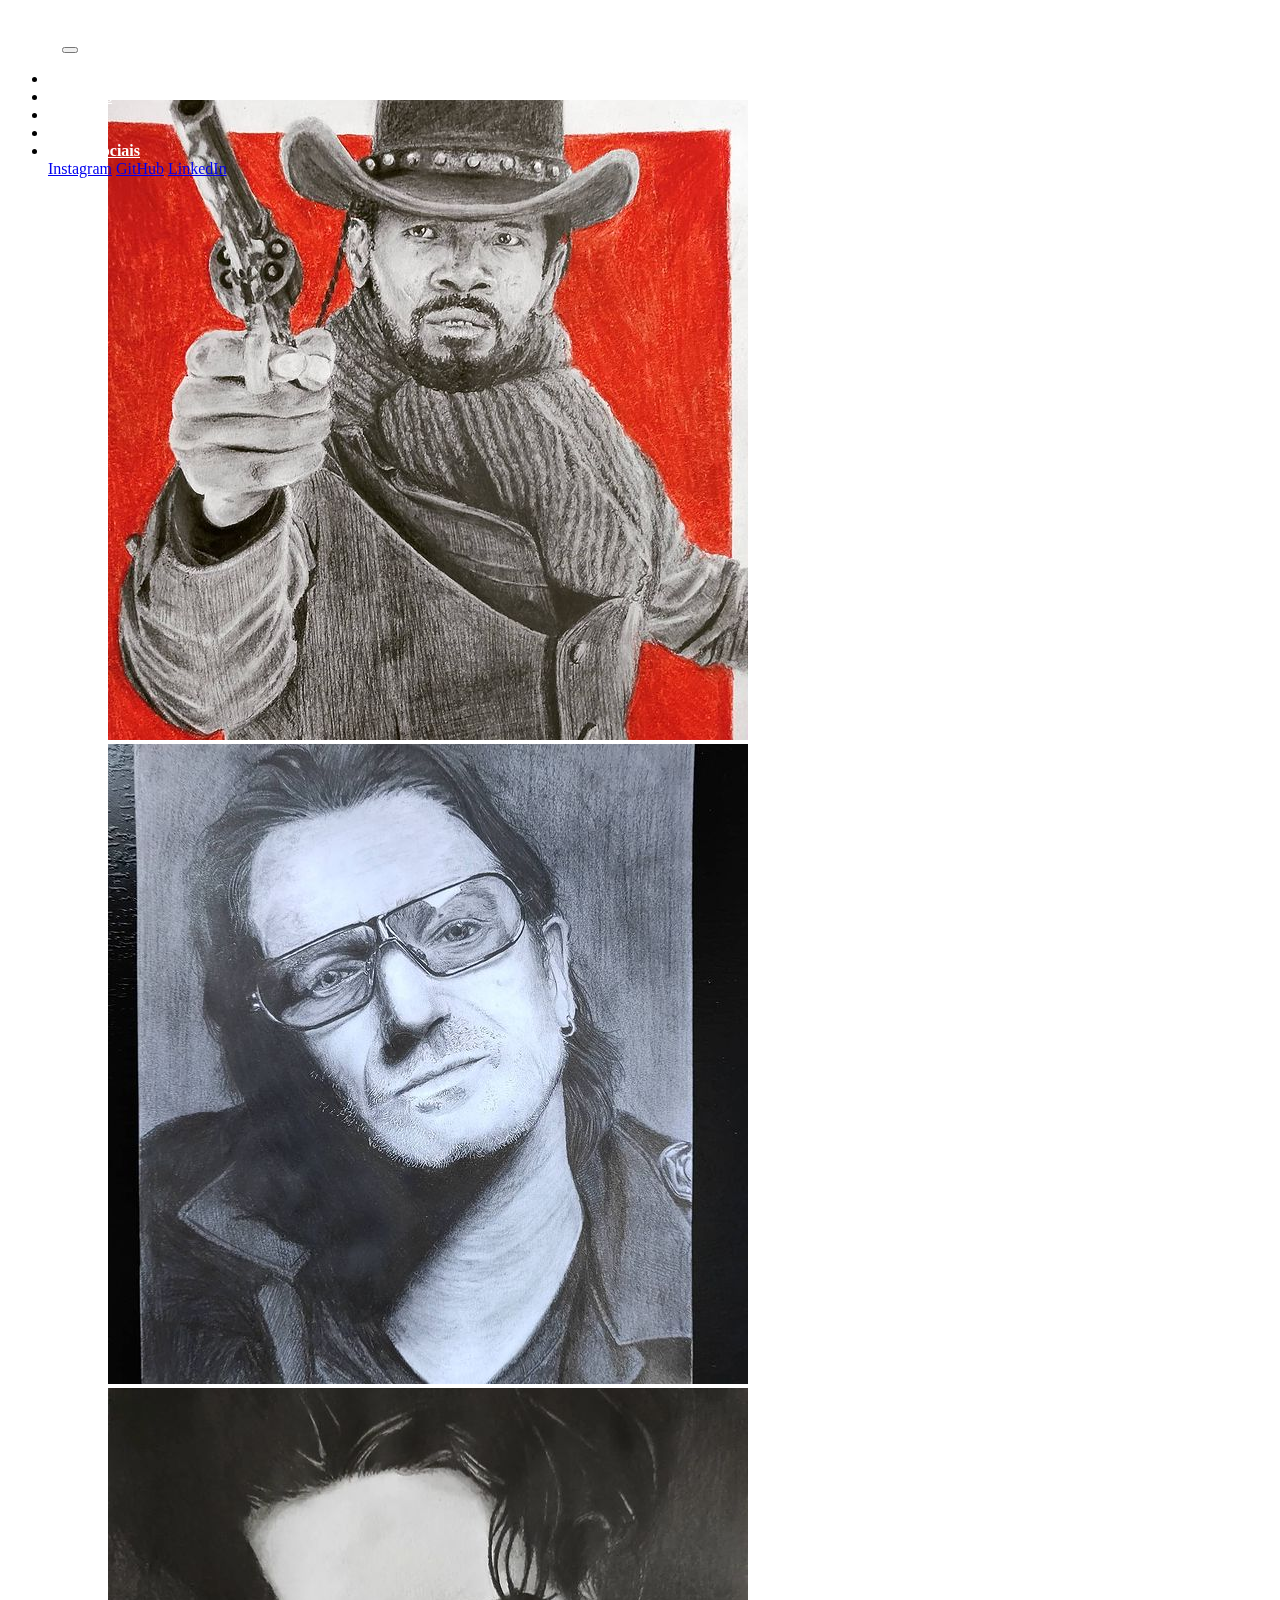
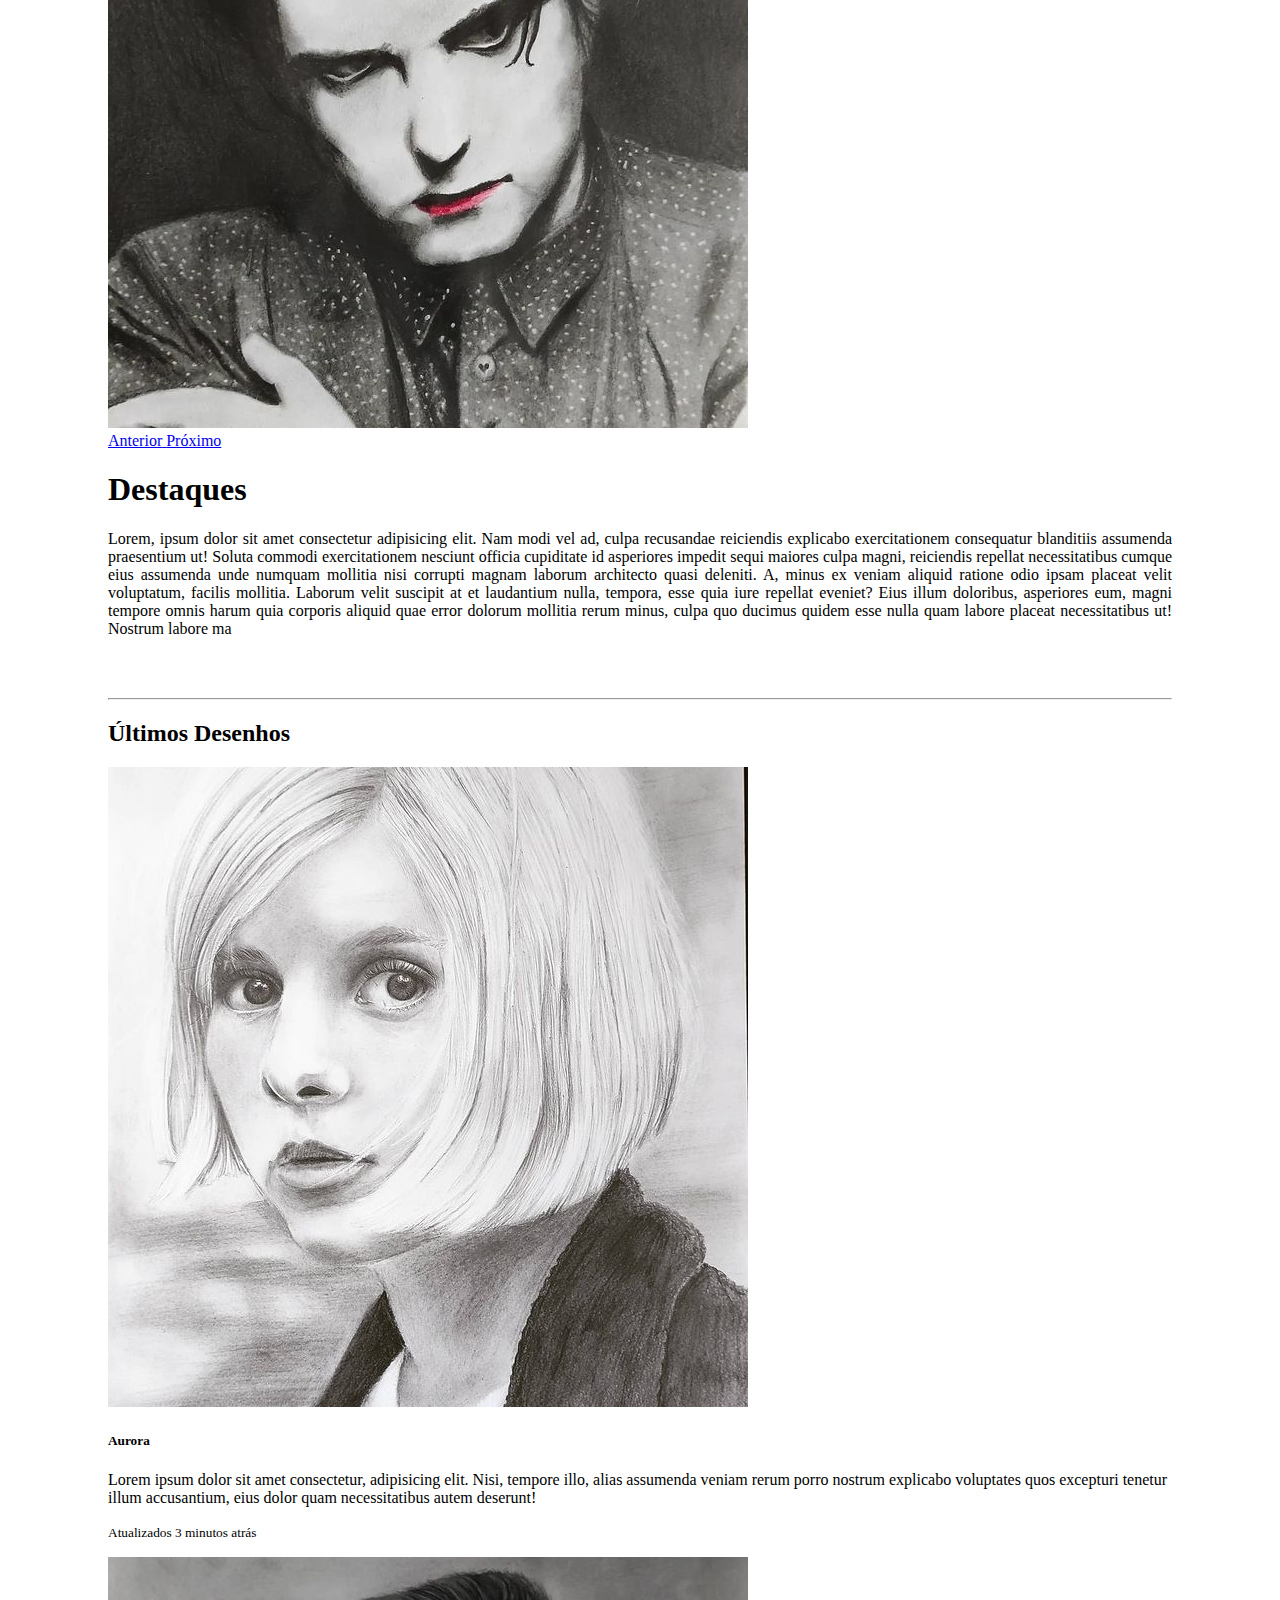
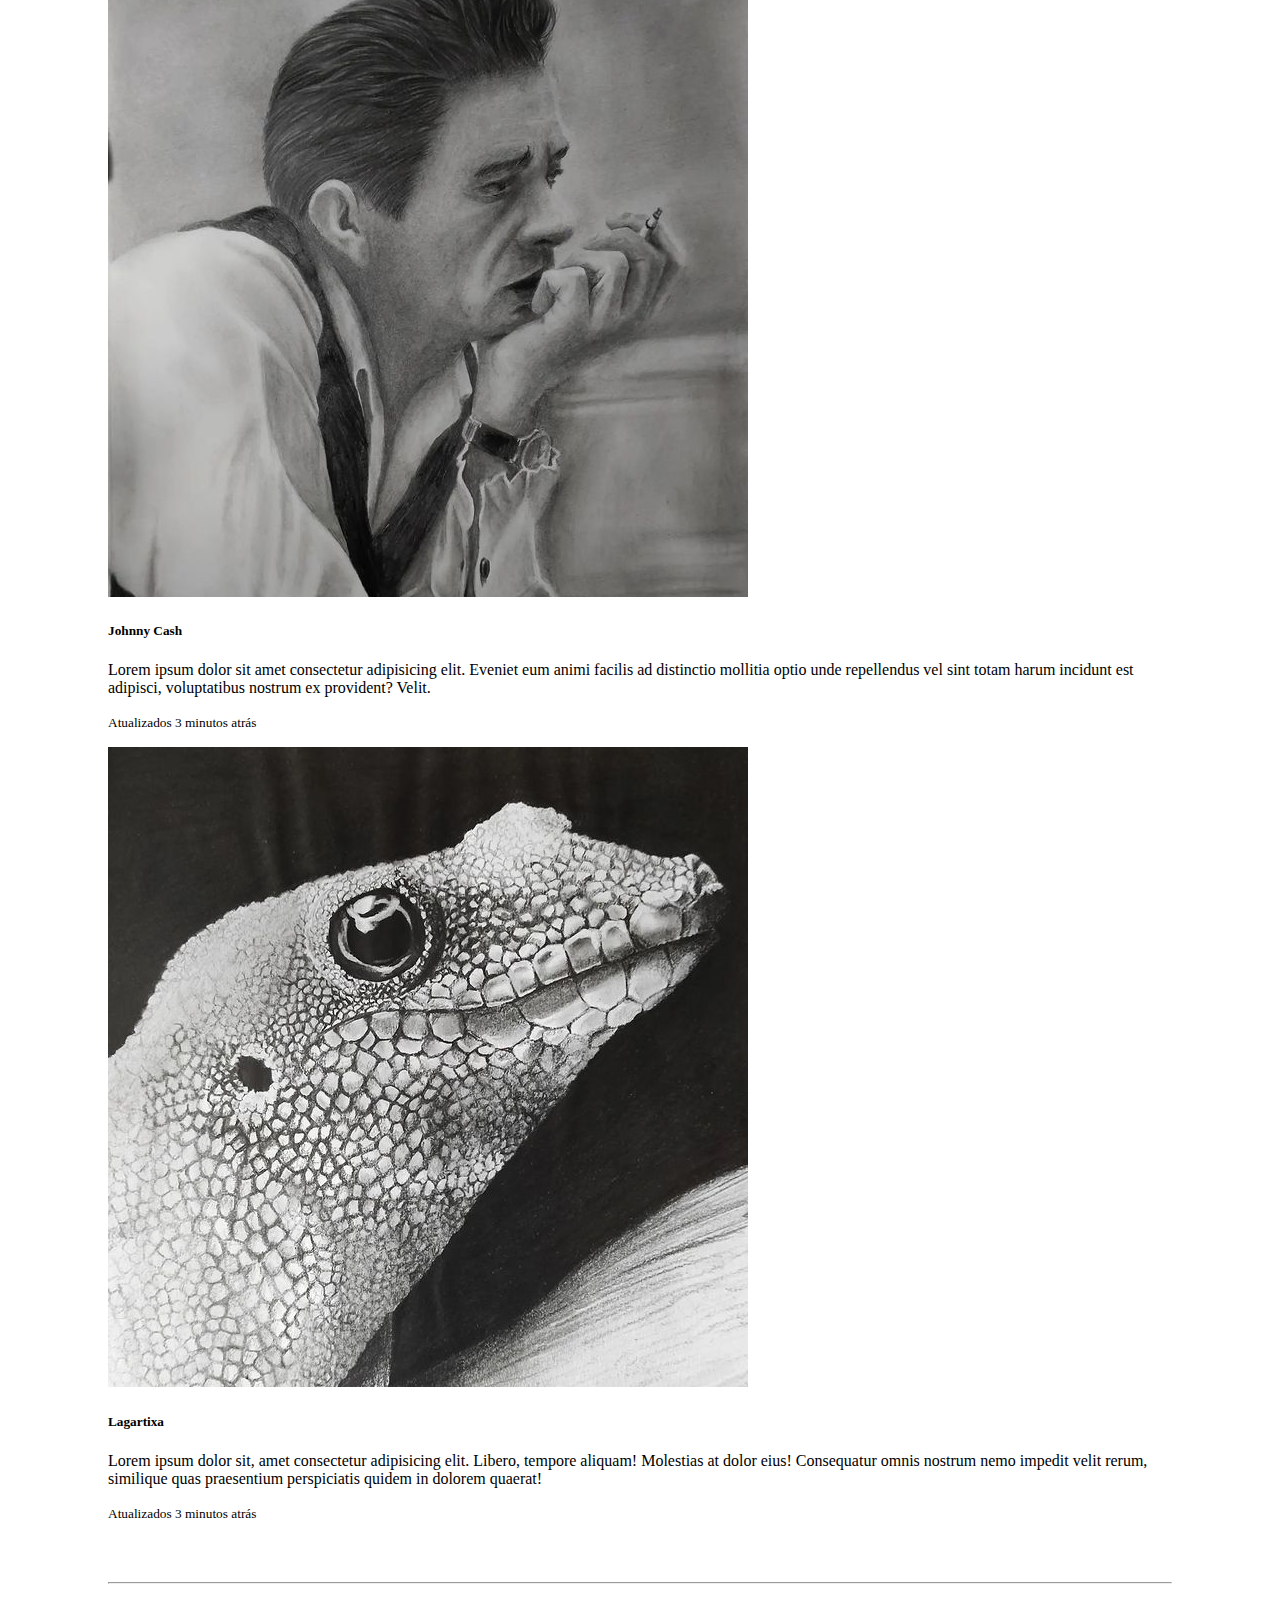
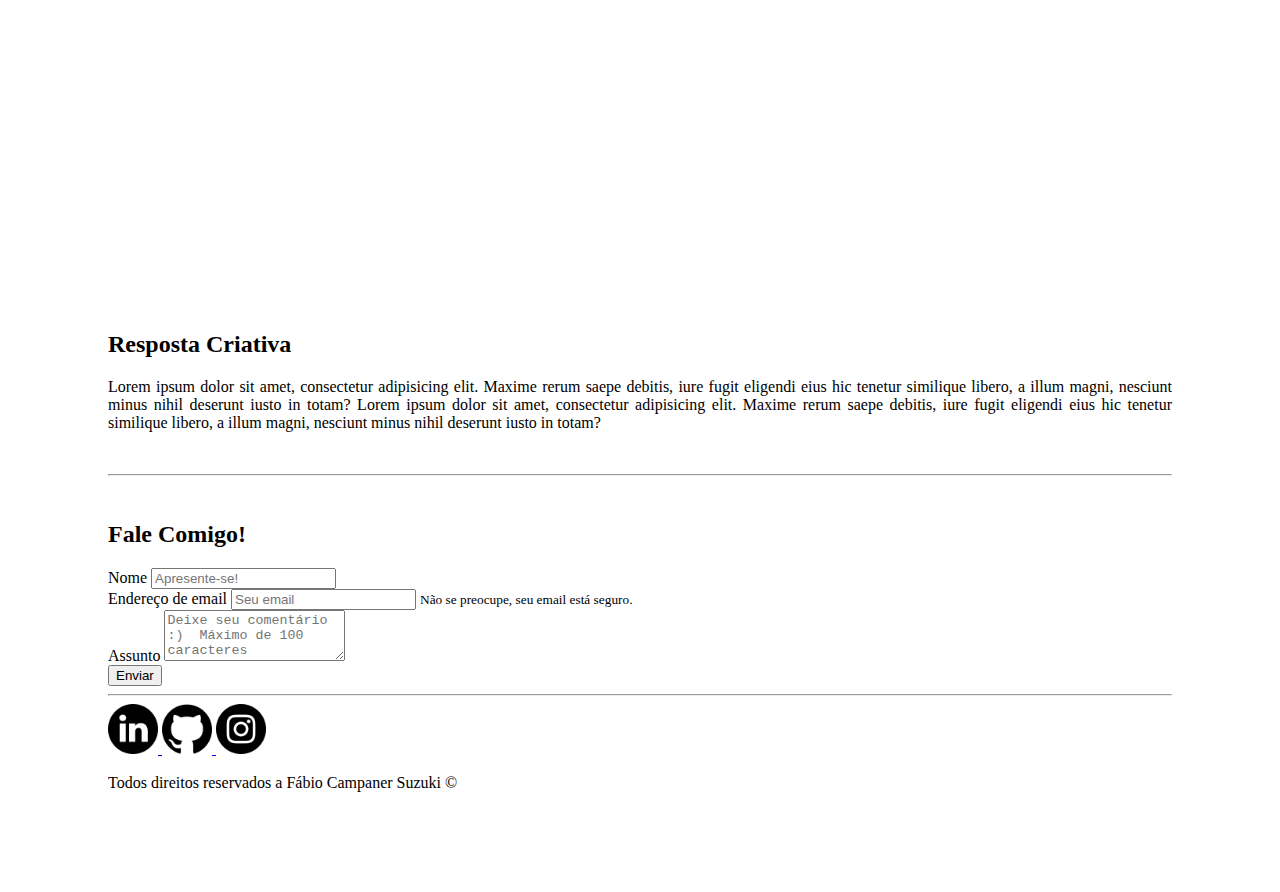
==== commit 8d9c7b31: "Hierarquia do menu arrumada" ====
--- a/bootstrap/index.html
+++ b/bootstrap/index.html
@@ -15,6 +15,10 @@
             height: 50px;
         }
 
+        .rede-social:hover {
+            opacity: 70%;
+        }
+
         .carousel-item:hover .carousel-caption {
             transition: 0.7s;
             display: block;
@@ -45,12 +49,61 @@
         .main {
             margin: 100px;
         }
+
+        .nav-link {
+            font-weight: bold;
+            color: white;
+        }
+
+        .dark-background {
+            background-color: #191c1f;
+        }
     </style>
 
     <title>Introdução ao Bootstrap</title>
 </head>
 
 <body>
+     <!--Menu-->
+     <nav id="navbar" class="navbar navbar-dark navbar-expand-lg navbar-light bg-dark  " style="z-index: 1000;">
+        <img class="rede-social" src="assets/img/assinatura.png" alt="assinatura">
+        <button class="navbar-toggler " type="button" data-toggle="collapse" data-target="#conteudoNavbarSuportado"
+            aria-controls="conteudoNavbarSuportado" aria-expanded="false" aria-label="Alterna navegação">
+            <span class="navbar-toggler-icon"></span>
+        </button>
+
+        <div class="collapse navbar-collapse justify-content-center" id="conteudoNavbarSuportado">
+            <ul class="navbar-nav">
+                <li class="nav-item active">
+                    <a class="nav-link text-light" href="index.html">Home <span class="sr-only">(página
+                            atual)</span></a>
+                </li>
+                <li class="nav-item active">
+                    <a class="nav-link text-light" href="#desenhos">Desenhos <span class="sr-only"></span></a>
+                </li>
+                <li class="nav-item active">
+                    <a class="nav-link text-light" href="#video">Vídeo<span class="sr-only"></span></a>
+                </li>
+                <li class="nav-item active">
+                    <a class="nav-link text-light" href="#contato">Contato <span class="sr-only"></span></a>
+                </li>
+                <li class="nav-item dropdown">
+                    <a class="nav-link dropdown-toggle text-light" href="#" id="navbarDropdown" role="button"
+                        data-toggle="dropdown" aria-haspopup="true" aria-expanded="false">
+                        Redes Sociais
+                    </a>
+                    <div class="dropdown-menu" aria-labelledby="navbarDropdown">
+                        <a class="dropdown-item" href="https://www.instagram.com/fabiodepapel/"
+                            target="_blank">Instagram</a>
+                        <a class="dropdown-item" href="https://github.com/FabioCampaner" target="_blank">GitHub</a>
+                        <a class="dropdown-item" href="https://www.linkedin.com/in/fabiocsuzuki/"
+                            target="_blank">LinkedIn</a>
+                    </div>
+                </li>
+            </ul>
+        </div>
+    </nav>
+<!--/Menu-->
     <div class="main">
         <div class="container ">
             <div class="row">
@@ -120,12 +173,13 @@
                 </div>
             </div>
         </div>
-
+        <br id="desenhos">
         <br>
         <hr>
         <!--Card-->
+
         <div class="container">
-            <h2 id="desenhos">Últimos Desenhos</h2>
+            <h2>Últimos Desenhos</h2>
             <div class="card-deck">
                 <div class="card">
                     <img class="card-img-top" src="assets/img/aurora.jpg" alt="Imagem de capa do card">
@@ -166,7 +220,9 @@
                 </div>
             </div>
         </div>
+
         <!--/Card-->
+        <br id="video">
         <br>
         <hr>
         <!--Resposta Criativa-->
@@ -180,7 +236,7 @@
                 </div>
 
                 <div class="col-md-5">
-                    <h2 id="video">Resposta Criativa</h2>
+                    <h2>Resposta Criativa</h2>
 
                     <p style="text-align: justify;">Lorem ipsum dolor sit amet, consectetur adipisicing elit. Maxime
                         rerum
@@ -266,47 +322,6 @@
             crossorigin="anonymous"></script>
         <script src="assets/script/script.js"></script>
     </div>
-    <!--Menu-->
-    <div id="navbar">
-        <nav class="navbar navbar-dark navbar-expand-lg navbar-light bg-dark  ">
-            <img class="rede-social" src="assets/img/assinatura.png" alt="assinatura">
-            <button class="navbar-toggler " type="button" data-toggle="collapse" data-target="#conteudoNavbarSuportado"
-                aria-controls="conteudoNavbarSuportado" aria-expanded="false" aria-label="Alterna navegação">
-                <span class="navbar-toggler-icon"></span>
-            </button>
-
-            <div class="collapse navbar-collapse justify-content-center" id="conteudoNavbarSuportado">
-                <ul class="navbar-nav">
-                    <li class="nav-item active">
-                        <a class="nav-link text-light" href="index.html">Home <span class="sr-only">(página
-                                atual)</span></a>
-                    </li>
-                    <li class="nav-item active">
-                        <a class="nav-link text-light" href="#desenhos">Desenhos <span class="sr-only"></span></a>
-                    </li>
-                    <li class="nav-item active">
-                        <a class="nav-link text-light" href="#video">Vídeo<span class="sr-only"></span></a>
-                    </li>
-                    <li class="nav-item active">
-                        <a class="nav-link text-light" href="#contato">Contato <span class="sr-only"></span></a>
-                    </li>
-                    <li class="nav-item dropdown">
-                        <a class="nav-link dropdown-toggle text-light" href="#" id="navbarDropdown" role="button"
-                            data-toggle="dropdown" aria-haspopup="true" aria-expanded="false">
-                            Redes Sociais
-                        </a>
-                        <div class="dropdown-menu" aria-labelledby="navbarDropdown">
-                            <a class="dropdown-item" href="https://www.instagram.com/fabiodepapel/"
-                                target="_blank">Instagram</a>
-                            <a class="dropdown-item" href="https://github.com/FabioCampaner" target="_blank">GitHub</a>
-                            <a class="dropdown-item" href="https://www.linkedin.com/in/fabiocsuzuki/" target="_blank">LinkedIn</a>
-                        </div>
-                    </li>
-                </ul>
-            </div>
-        </nav>
-    </div>
-    <!--/Menu-->
 </body>
 
 </html>